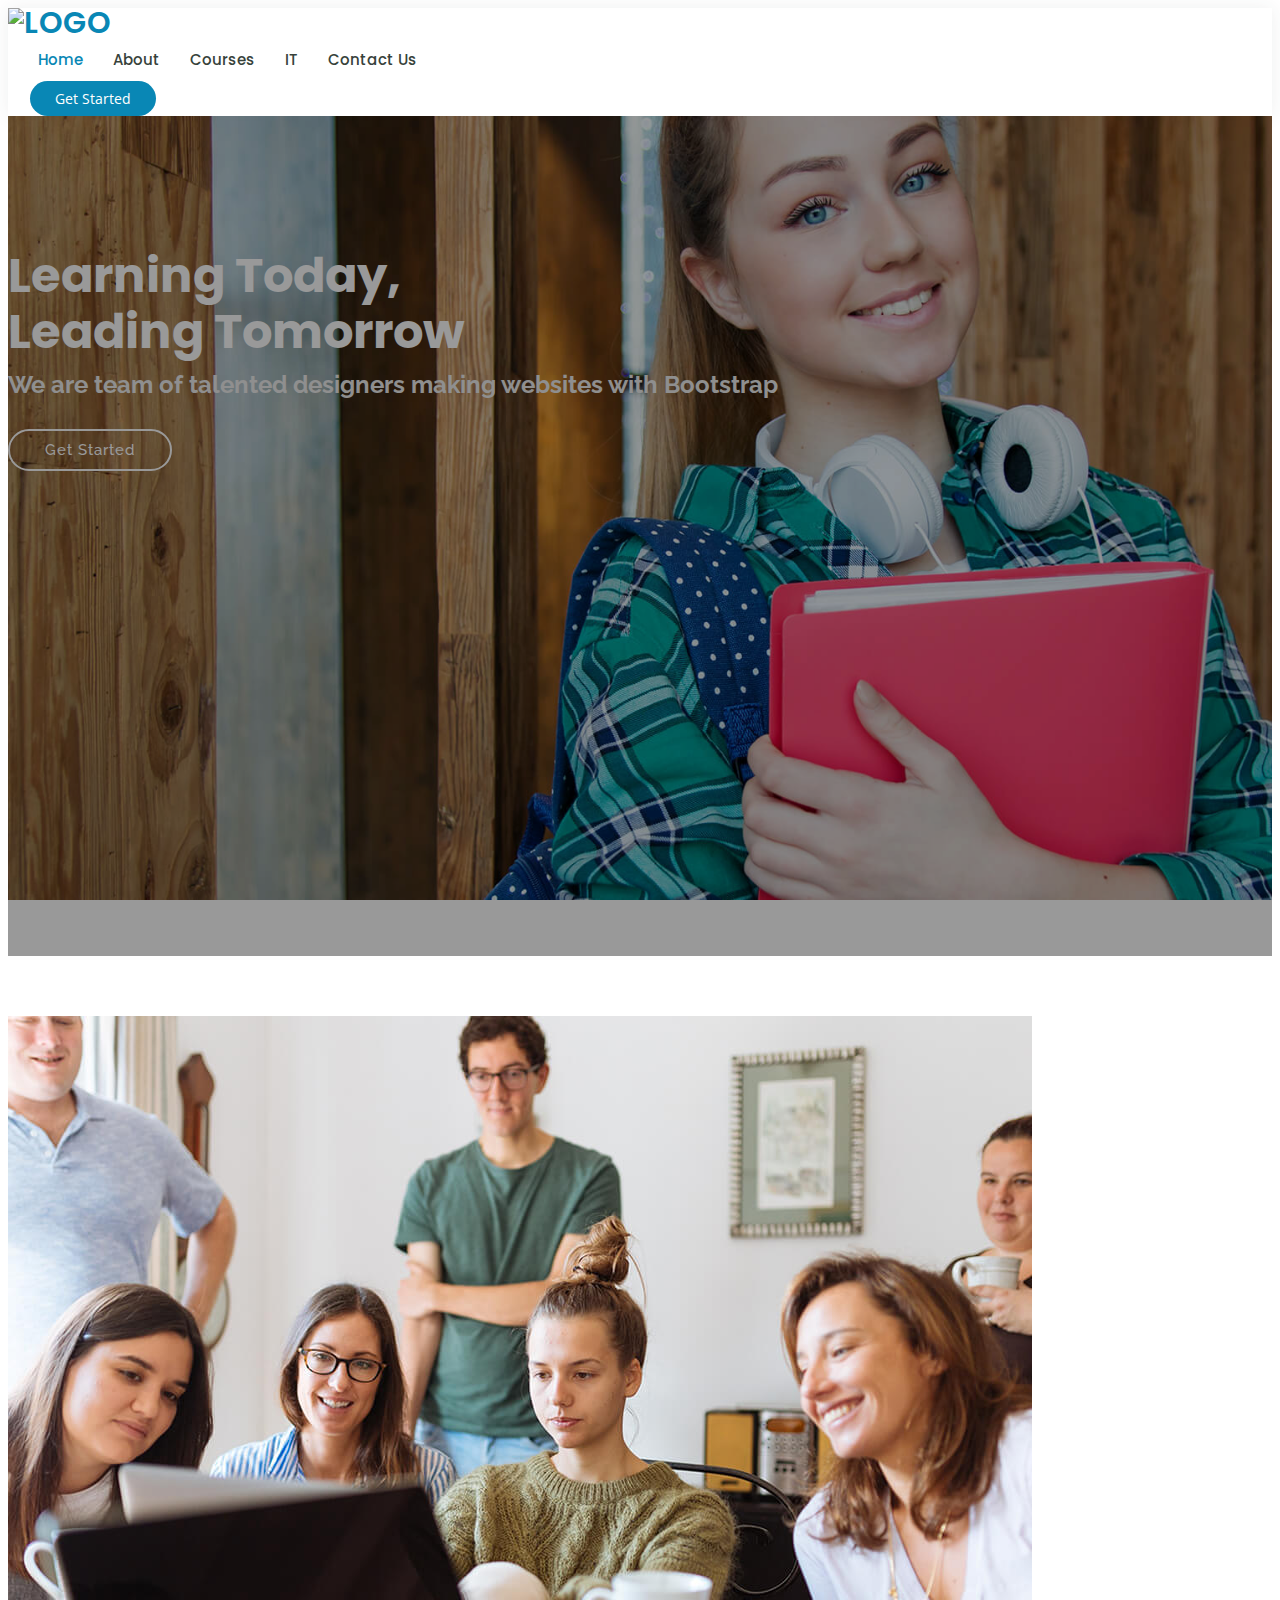
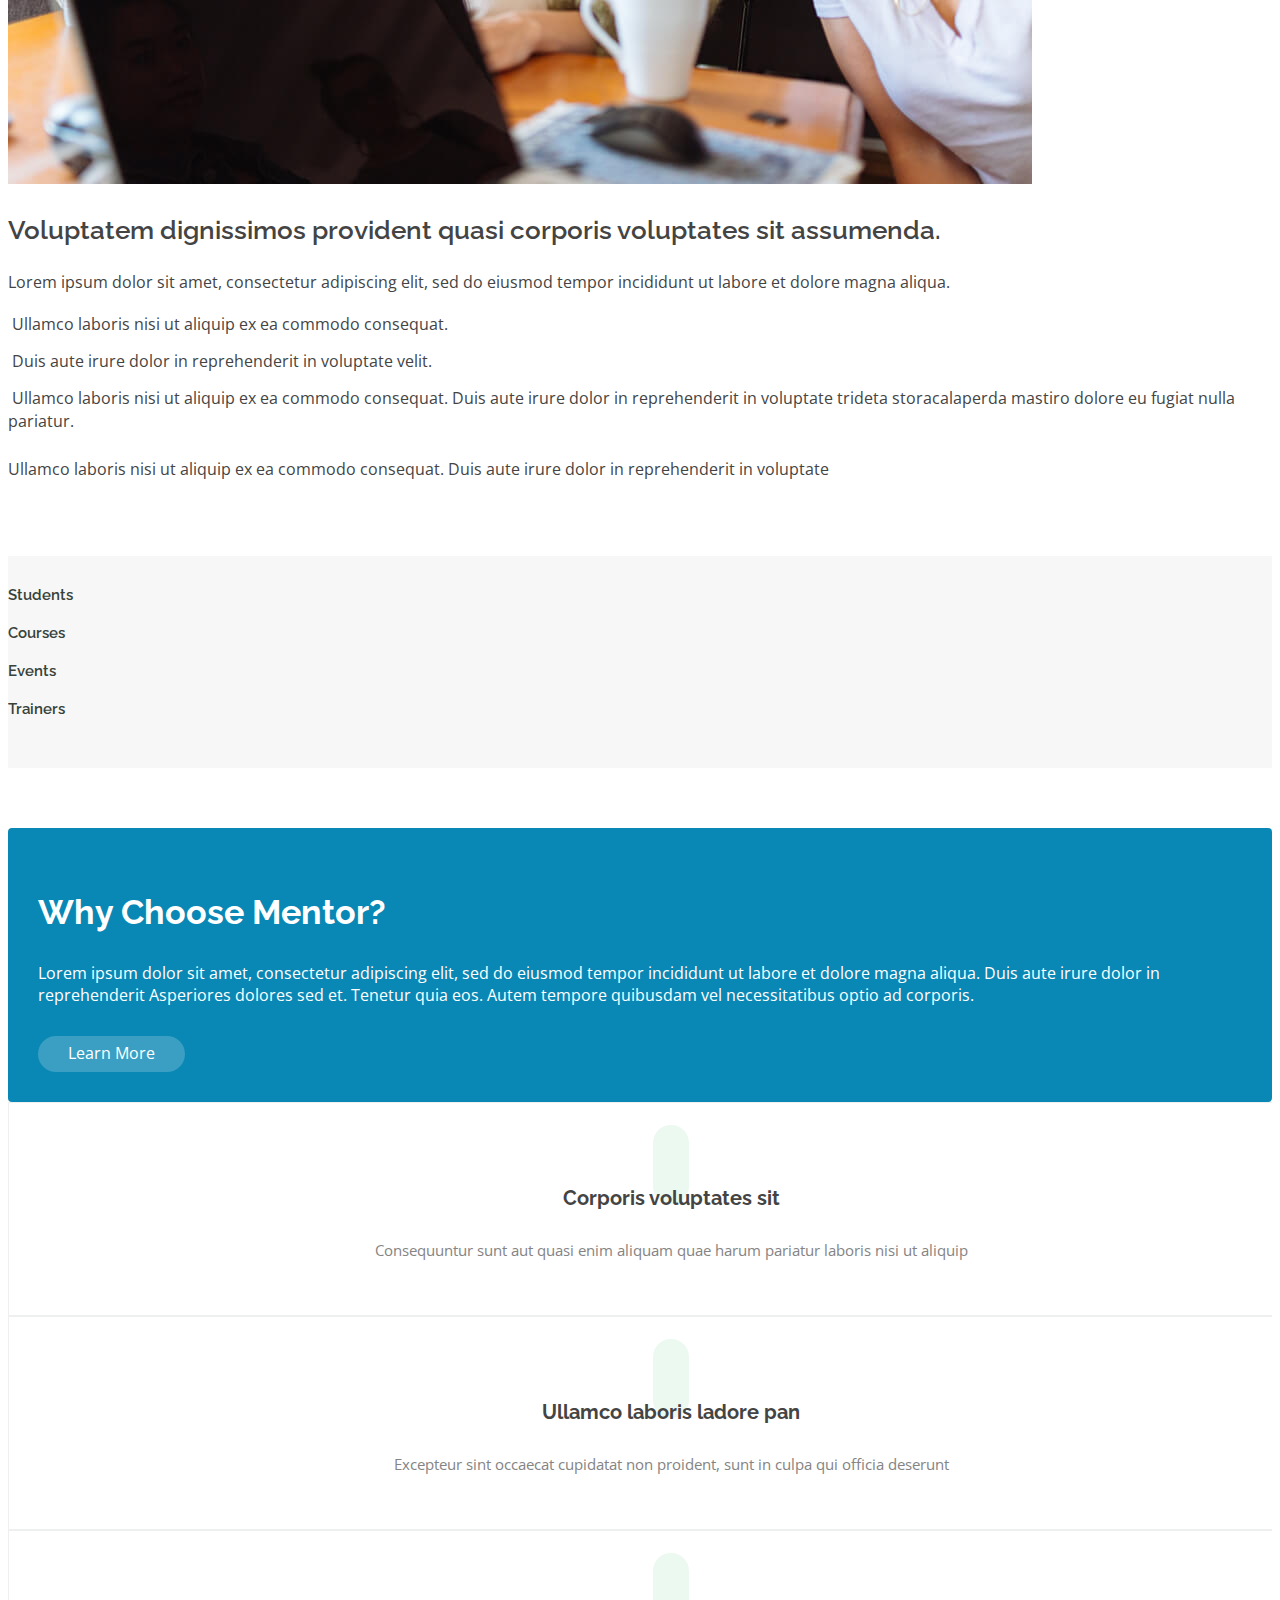
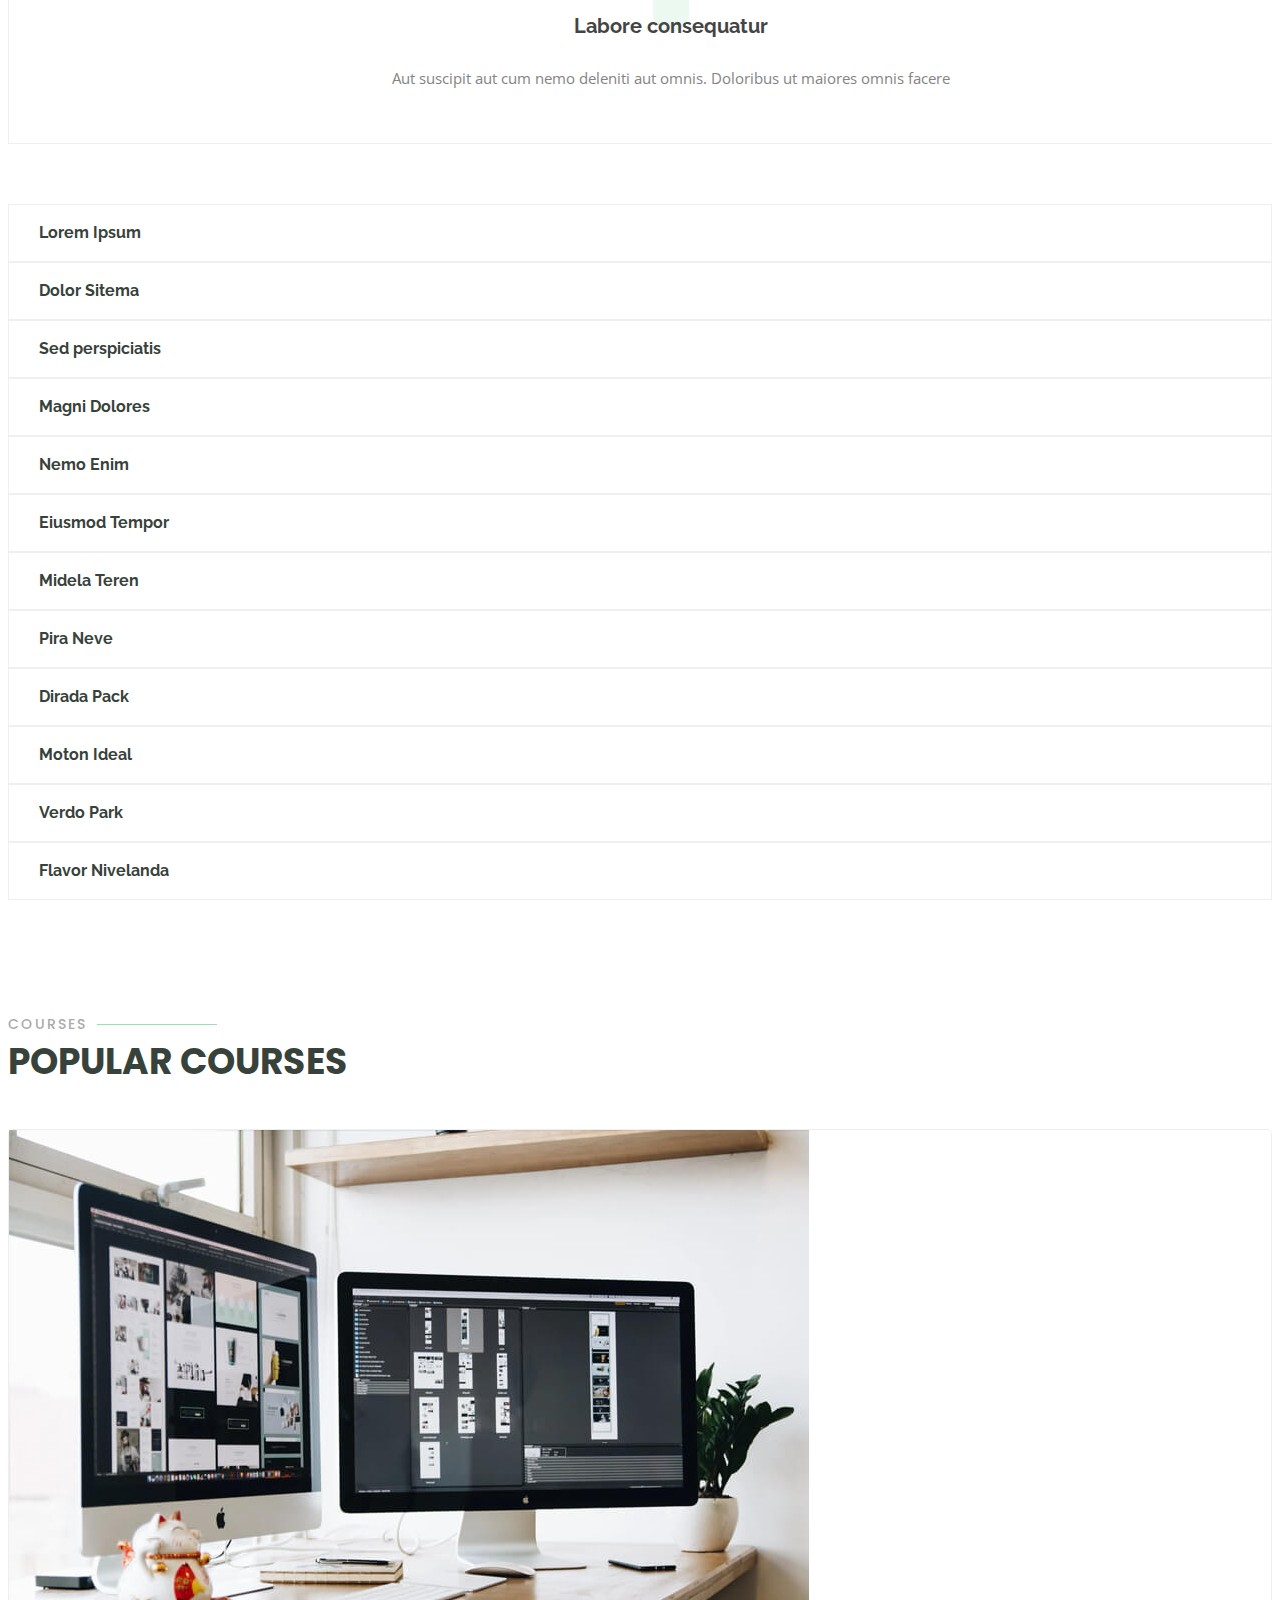
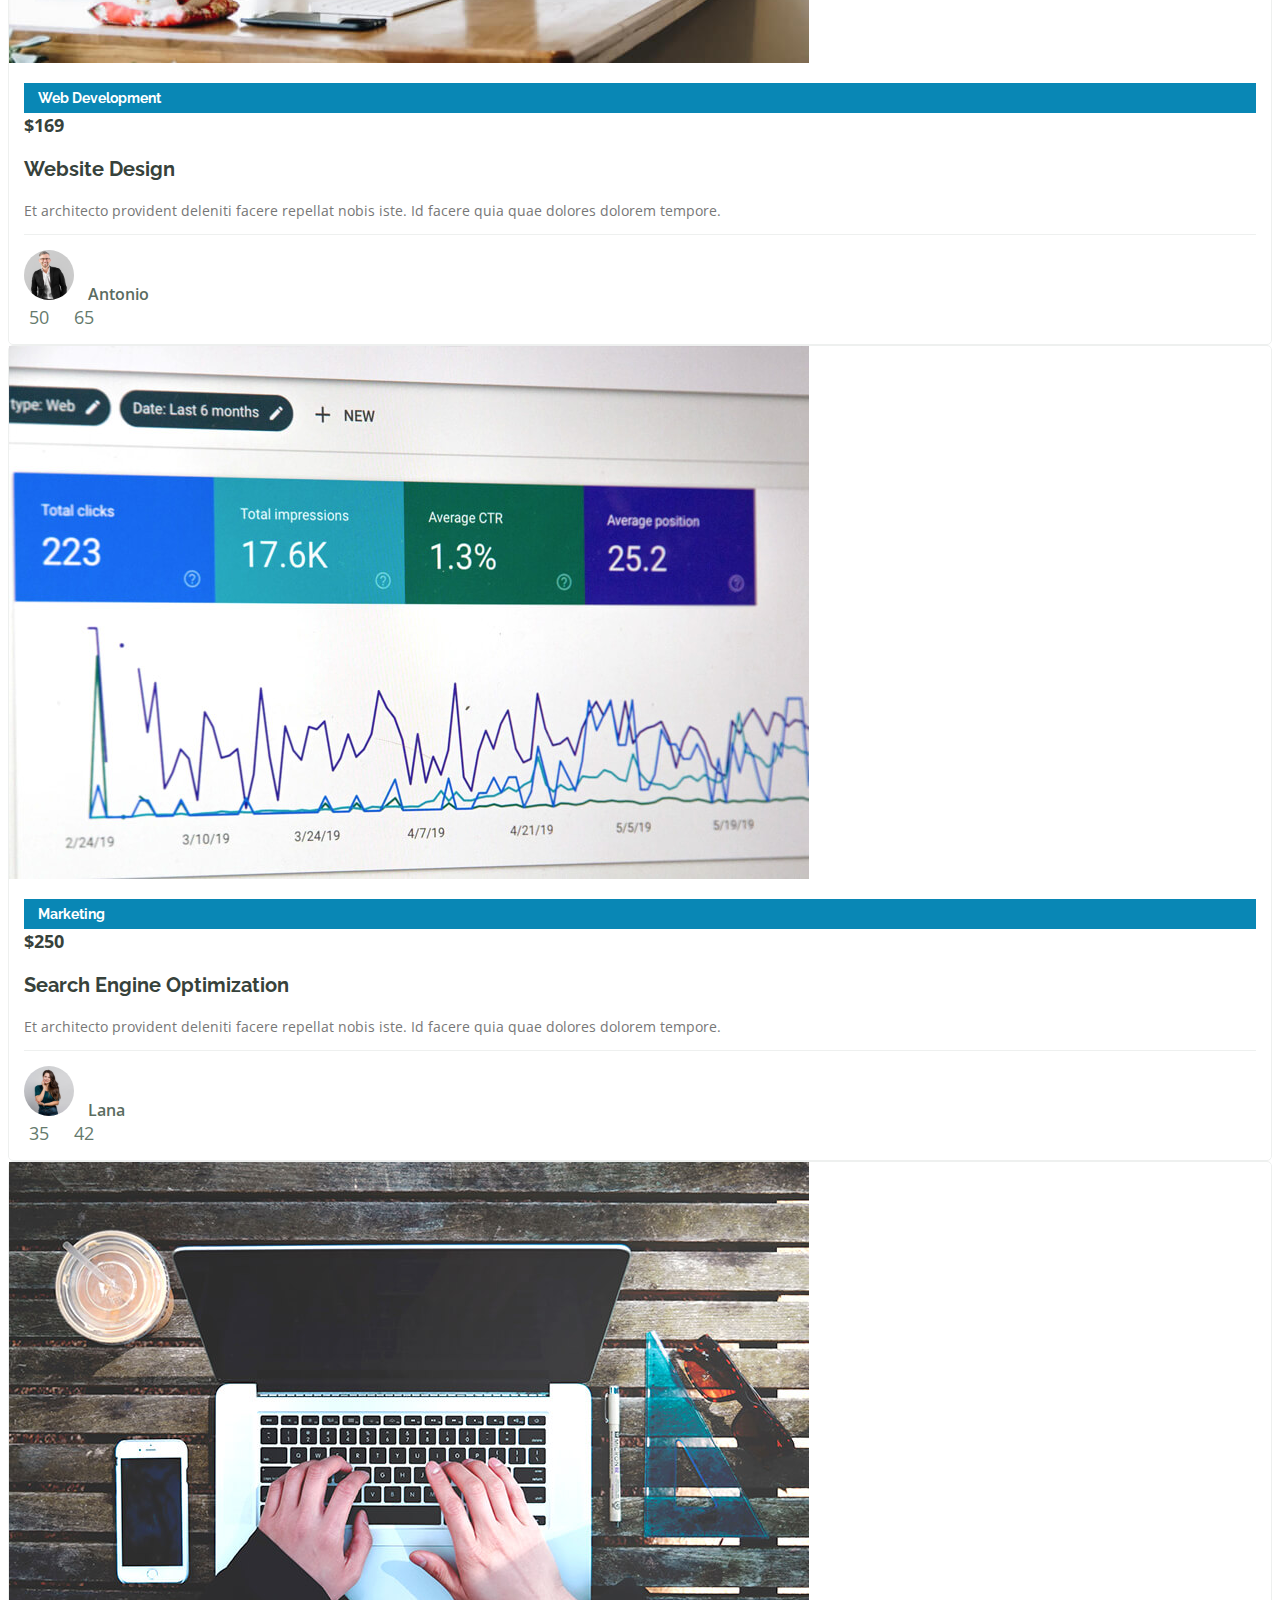
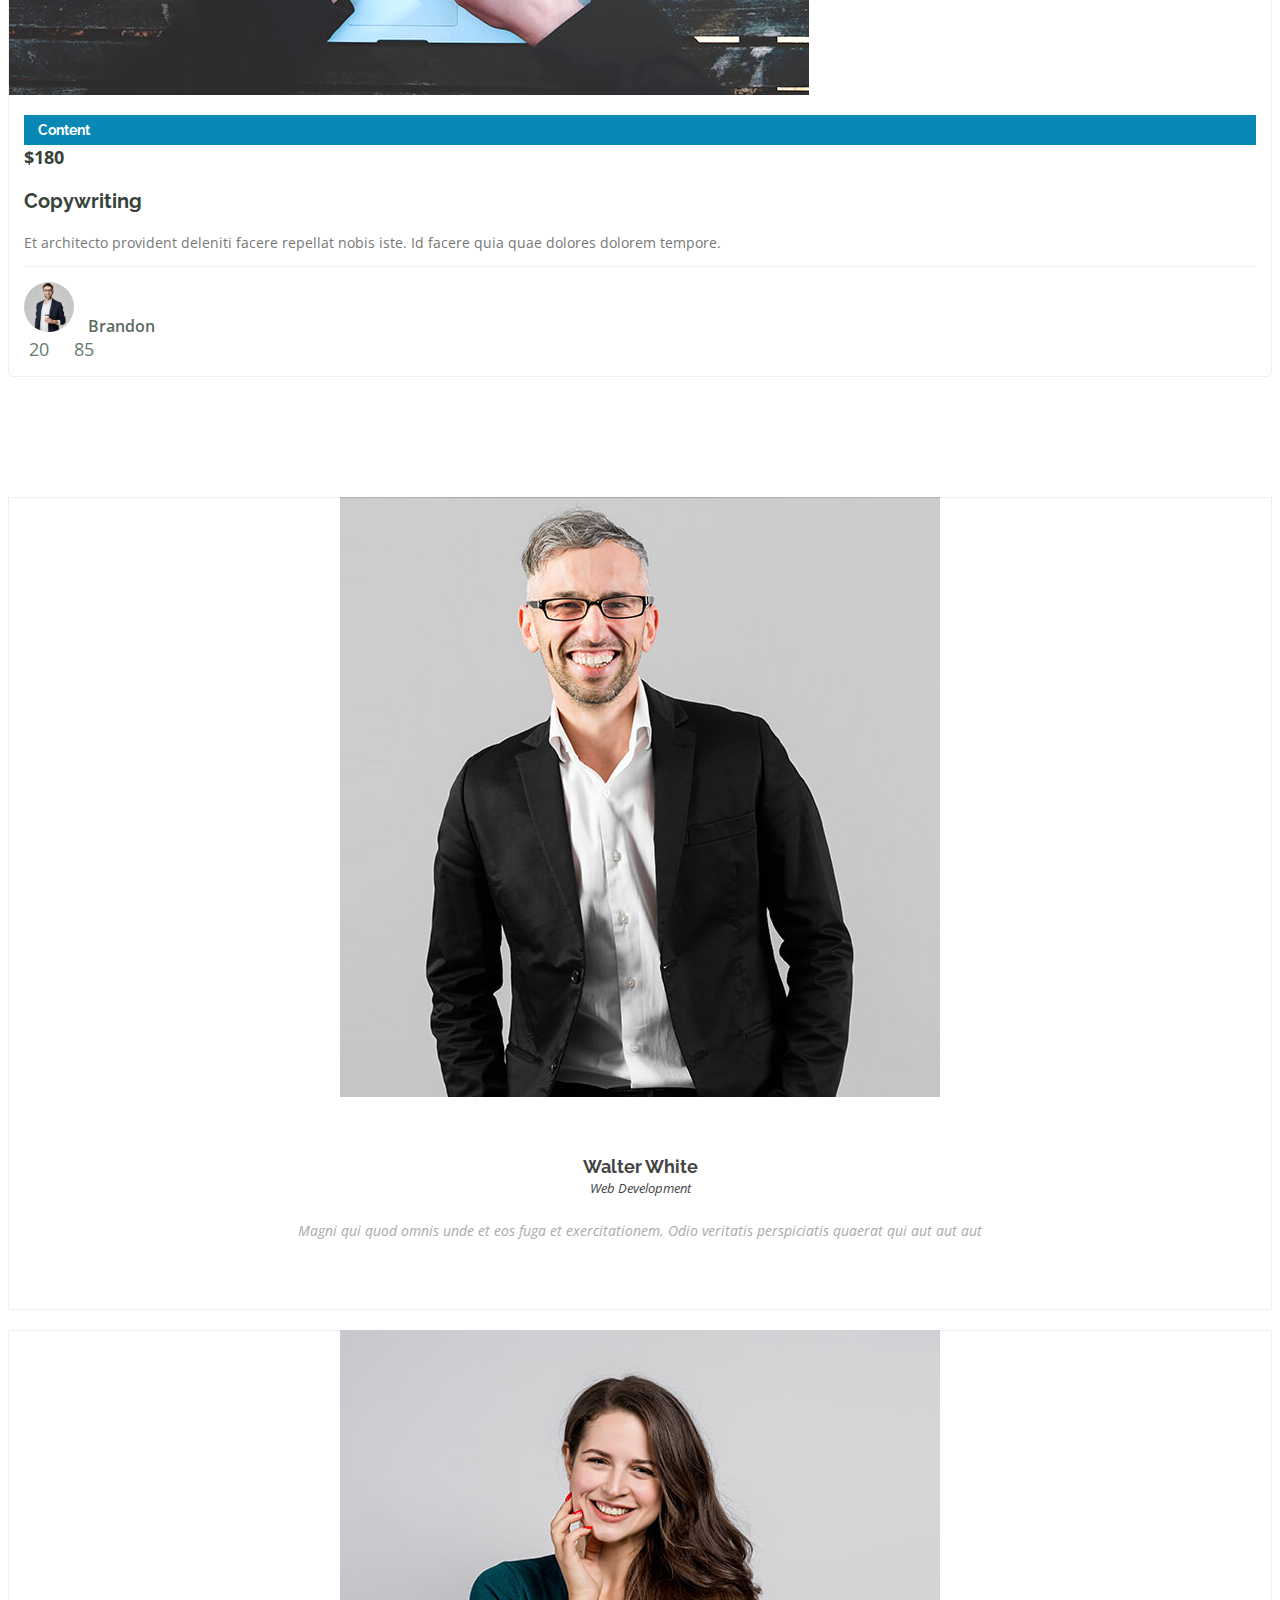
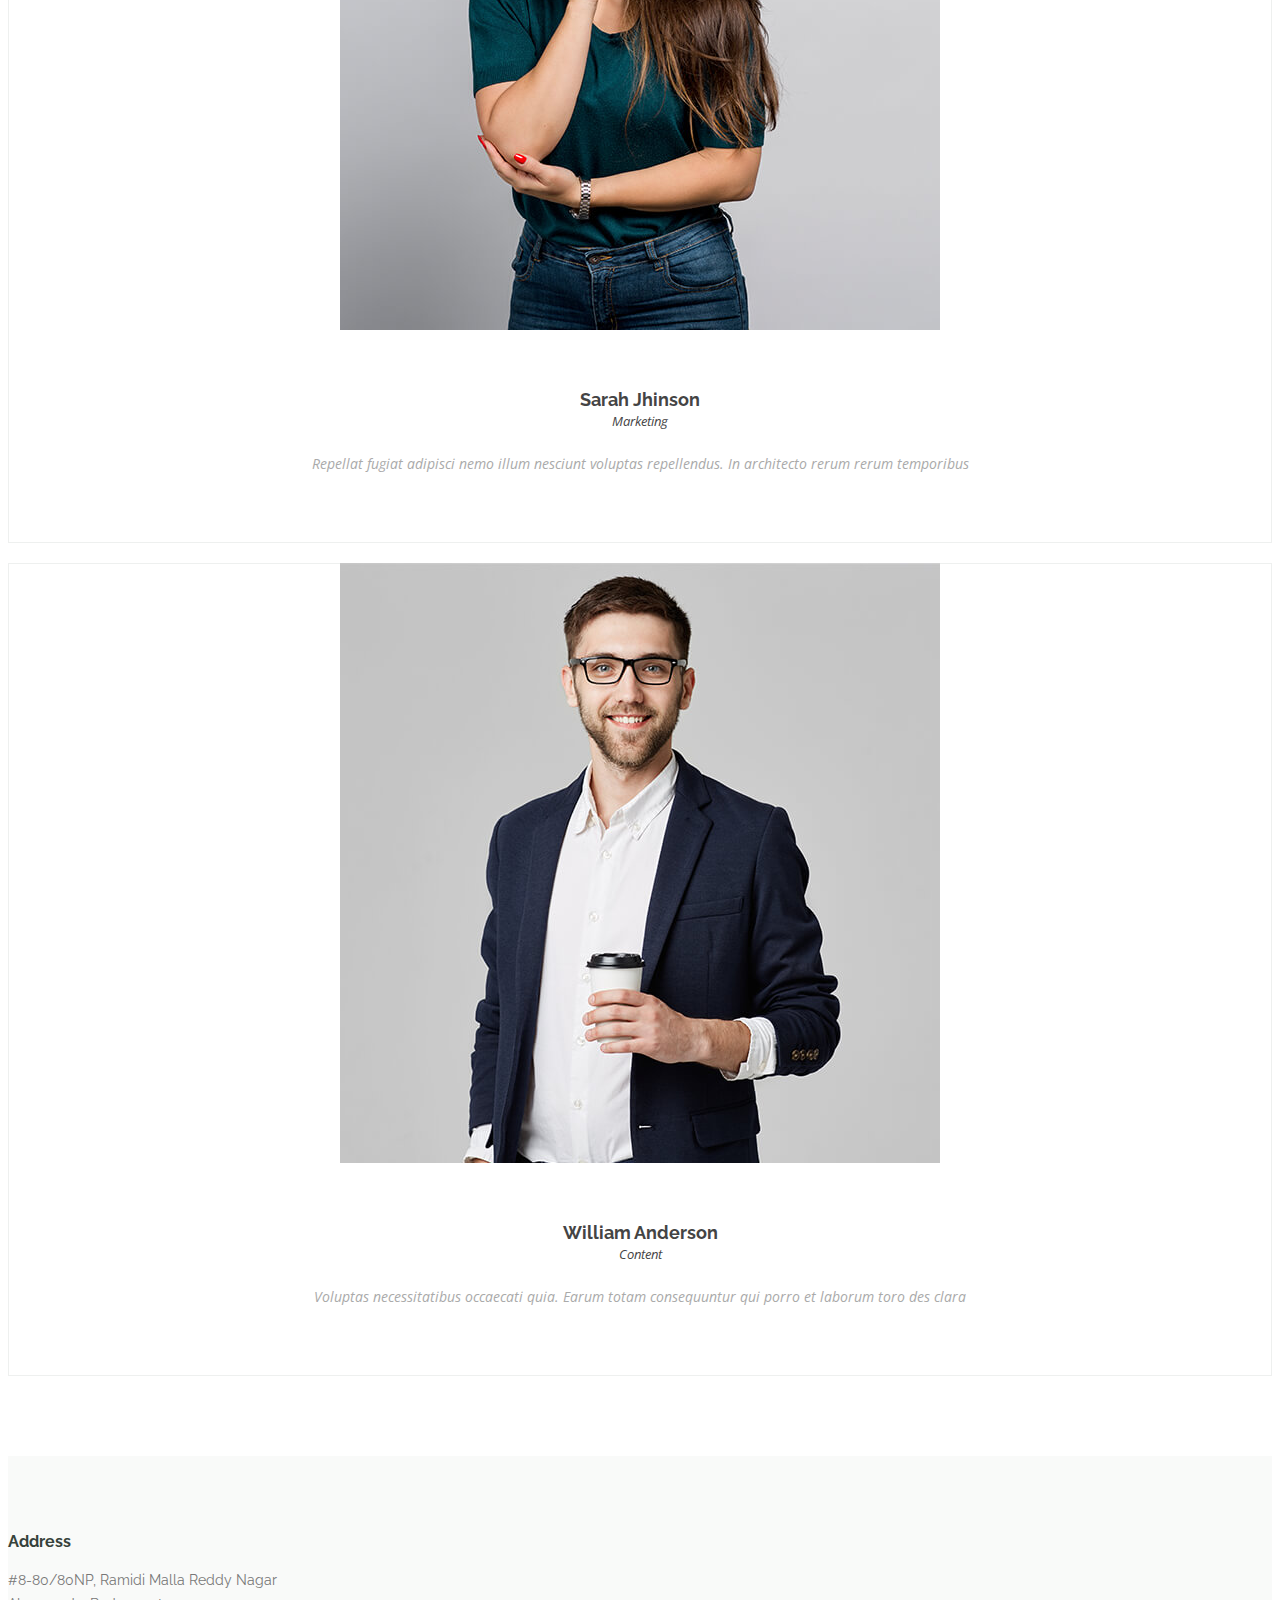
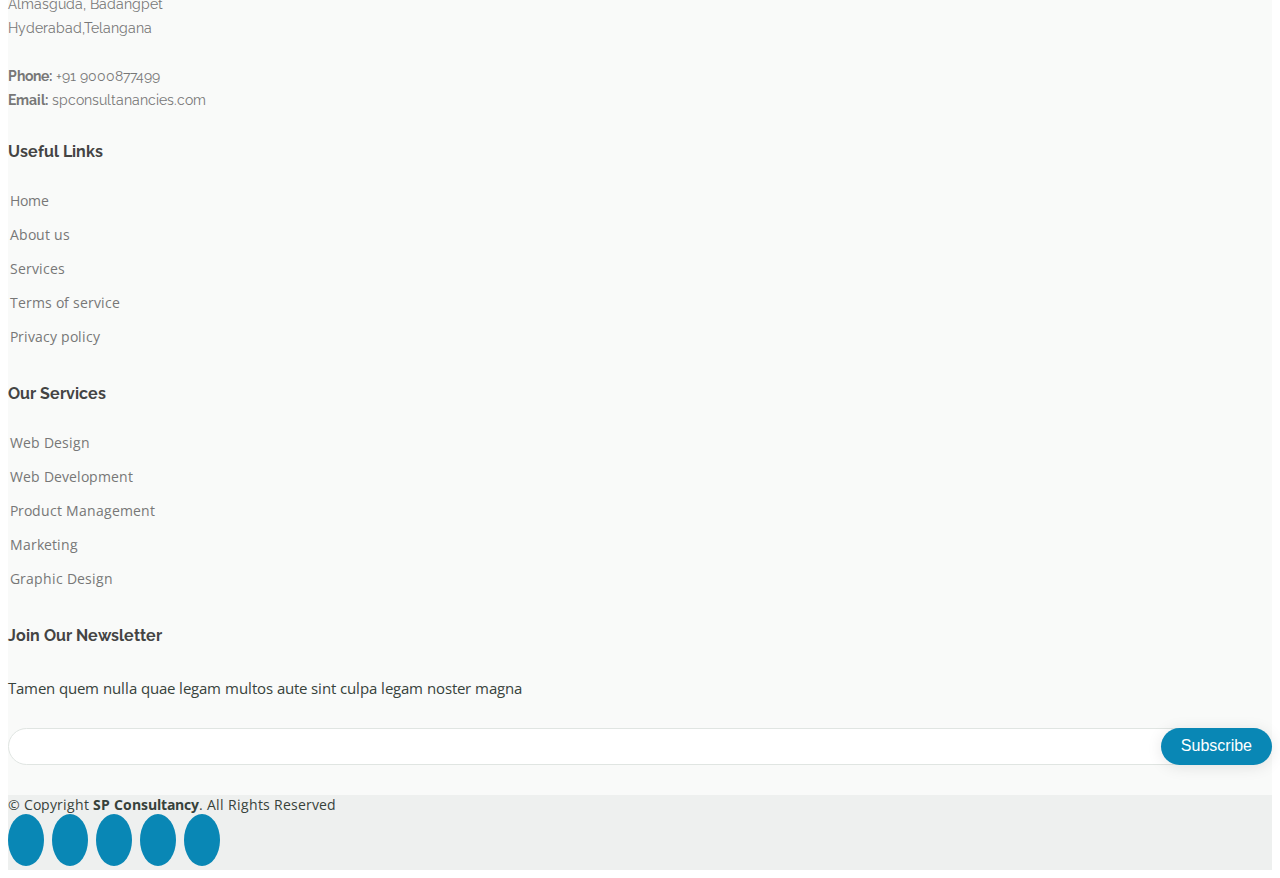
==== index.html @ d9b5c3ea "Initial Commit" ====
<!DOCTYPE html>
<html lang="en">

<head>
  <meta charset="utf-8">
  <meta content="width=device-width, initial-scale=1.0" name="viewport">

  <title>SP Consultancy Services</title>
  <meta content="" name="description">
  <meta content="" name="keywords">

  <!-- Favicons -->
  <link href="assets/img/spfavicon.png" rel="icon">
  <link href="assets/img/apple-touch-icon.png" rel="apple-touch-icon">

  <!-- Google Fonts -->
  <link href="https://fonts.googleapis.com/css?family=Open+Sans:300,300i,400,400i,600,600i,700,700i|Raleway:300,300i,400,400i,500,500i,600,600i,700,700i|Poppins:300,300i,400,400i,500,500i,600,600i,700,700i" rel="stylesheet">

  <!-- Vendor CSS Files -->
  <link href="assets/vendor/animate.css/animate.min.css" rel="stylesheet">
  <link href="assets/vendor/aos/aos.css" rel="stylesheet">
  <link href="assets/vendor/bootstrap/css/bootstrap.min.css" rel="stylesheet">
  <link href="assets/vendor/bootstrap-icons/bootstrap-icons.css" rel="stylesheet">
  <link href="assets/vendor/boxicons/css/boxicons.min.css" rel="stylesheet">
  <link href="assets/vendor/remixicon/remixicon.css" rel="stylesheet">
  <link href="assets/vendor/swiper/swiper-bundle.min.css" rel="stylesheet">

  <!-- Template Main CSS File -->
  <link href="assets/css/style.css" rel="stylesheet">

  <!-- =======================================================
  * Template Name: Mentor - v4.10.0
  * Template URL: https://bootstrapmade.com/mentor-free-education-bootstrap-theme/
  * Author: BootstrapMade.com
  * License: https://bootstrapmade.com/license/
  ======================================================== -->
</head>

<body>

  <!-- ======= Header ======= -->
  <header id="header" class="fixed-top">
    <div class="container d-flex align-items-center">

      <!-- <h1 class="logo me-auto"><a href="index.html">Sneha And Prahar</a></h1> -->
      <!-- Uncomment below if you prefer to use an image logo -->
      <a href="index.html" class="logo me-auto">
	  <img src="assets/img/logo.png" alt="logo" class="img-fluid"></a>

      <nav id="navbar" class="navbar order-last order-lg-0">
        <ul>
          <li><a class="active" href="index.html">Home</a></li>
          <li><a href="about.html">About</a></li>
          <li><a href="courses.html">Courses</a></li>
          <!-- <li><a href="trainers.html">Trainers</a></li> -->
          <!-- <li><a href="events.html">Events</a></li> -->
          <li><a href="trainers.html">IT</a></li>

          <!-- <li class="dropdown"><a href="#"><span>Drop Down</span> <i class="bi bi-chevron-down"></i></a>
            <ul>
              <li><a href="#">Drop Down 1</a></li>
              <li class="dropdown"><a href="#"><span>Deep Drop Down</span> <i class="bi bi-chevron-right"></i></a>
                <ul>
                  <li><a href="#">Deep Drop Down 1</a></li>
                  <li><a href="#">Deep Drop Down 2</a></li>
                  <li><a href="#">Deep Drop Down 3</a></li>
                  <li><a href="#">Deep Drop Down 4</a></li>
                  <li><a href="#">Deep Drop Down 5</a></li>
                </ul>
              </li>
              <li><a href="#">Drop Down 2</a></li>
              <li><a href="#">Drop Down 3</a></li>
              <li><a href="#">Drop Down 4</a></li>
            </ul>
          </li>-->
		  
          <li><a href="contact.html">Contact Us</a></li>
        </ul>
        <i class="bi bi-list mobile-nav-toggle"></i>
      </nav><!-- .navbar -->

      <a href="courses.html" class="get-started-btn">Get Started</a>

    </div>
  </header><!-- End Header -->

  <!-- ======= Hero Section ======= -->
  <section id="hero" class="d-flex justify-content-center align-items-center">
    <div class="container position-relative" data-aos="zoom-in" data-aos-delay="100">
      <h1>Learning Today,<br>Leading Tomorrow</h1>
      <h2>We are team of talented designers making websites with Bootstrap</h2>
      <a href="courses.html" class="btn-get-started">Get Started</a>
    </div>
  </section><!-- End Hero -->

  <main id="main">

    <!-- ======= About Section ======= -->
    <section id="about" class="about">
      <div class="container" data-aos="fade-up">

        <div class="row">
          <div class="col-lg-6 order-1 order-lg-2" data-aos="fade-left" data-aos-delay="100">
            <img src="assets/img/about.jpg" class="img-fluid" alt="">
          </div>
          <div class="col-lg-6 pt-4 pt-lg-0 order-2 order-lg-1 content">
            <h3>Voluptatem dignissimos provident quasi corporis voluptates sit assumenda.</h3>
            <p class="fst-italic">
              Lorem ipsum dolor sit amet, consectetur adipiscing elit, sed do eiusmod tempor incididunt ut labore et dolore
              magna aliqua.
            </p>
            <ul>
              <li><i class="bi bi-check-circle"></i> Ullamco laboris nisi ut aliquip ex ea commodo consequat.</li>
              <li><i class="bi bi-check-circle"></i> Duis aute irure dolor in reprehenderit in voluptate velit.</li>
              <li><i class="bi bi-check-circle"></i> Ullamco laboris nisi ut aliquip ex ea commodo consequat. Duis aute irure dolor in reprehenderit in voluptate trideta storacalaperda mastiro dolore eu fugiat nulla pariatur.</li>
            </ul>
            <p>
              Ullamco laboris nisi ut aliquip ex ea commodo consequat. Duis aute irure dolor in reprehenderit in voluptate
            </p>

          </div>
        </div>

      </div>
    </section><!-- End About Section -->

    <!-- ======= Counts Section ======= -->
    <section id="counts" class="counts section-bg">
      <div class="container">

        <div class="row counters">

          <div class="col-lg-3 col-6 text-center">
            <span data-purecounter-start="0" data-purecounter-end="1232" data-purecounter-duration="1" class="purecounter"></span>
            <p>Students</p>
          </div>

          <div class="col-lg-3 col-6 text-center">
            <span data-purecounter-start="0" data-purecounter-end="64" data-purecounter-duration="1" class="purecounter"></span>
            <p>Courses</p>
          </div>

          <div class="col-lg-3 col-6 text-center">
            <span data-purecounter-start="0" data-purecounter-end="42" data-purecounter-duration="1" class="purecounter"></span>
            <p>Events</p>
          </div>

          <div class="col-lg-3 col-6 text-center">
            <span data-purecounter-start="0" data-purecounter-end="15" data-purecounter-duration="1" class="purecounter"></span>
            <p>Trainers</p>
          </div>

        </div>

      </div>
    </section><!-- End Counts Section -->

    <!-- ======= Why Us Section ======= -->
    <section id="why-us" class="why-us">
      <div class="container" data-aos="fade-up">

        <div class="row">
          <div class="col-lg-4 d-flex align-items-stretch">
            <div class="content">
              <h3>Why Choose Mentor?</h3>
              <p>
                Lorem ipsum dolor sit amet, consectetur adipiscing elit, sed do eiusmod tempor incididunt ut labore et dolore magna aliqua. Duis aute irure dolor in reprehenderit
                Asperiores dolores sed et. Tenetur quia eos. Autem tempore quibusdam vel necessitatibus optio ad corporis.
              </p>
              <div class="text-center">
                <a href="about.html" class="more-btn">Learn More <i class="bx bx-chevron-right"></i></a>
              </div>
            </div>
          </div>
          <div class="col-lg-8 d-flex align-items-stretch" data-aos="zoom-in" data-aos-delay="100">
            <div class="icon-boxes d-flex flex-column justify-content-center">
              <div class="row">
                <div class="col-xl-4 d-flex align-items-stretch">
                  <div class="icon-box mt-4 mt-xl-0">
                    <i class="bx bx-receipt"></i>
                    <h4>Corporis voluptates sit</h4>
                    <p>Consequuntur sunt aut quasi enim aliquam quae harum pariatur laboris nisi ut aliquip</p>
                  </div>
                </div>
                <div class="col-xl-4 d-flex align-items-stretch">
                  <div class="icon-box mt-4 mt-xl-0">
                    <i class="bx bx-cube-alt"></i>
                    <h4>Ullamco laboris ladore pan</h4>
                    <p>Excepteur sint occaecat cupidatat non proident, sunt in culpa qui officia deserunt</p>
                  </div>
                </div>
                <div class="col-xl-4 d-flex align-items-stretch">
                  <div class="icon-box mt-4 mt-xl-0">
                    <i class="bx bx-images"></i>
                    <h4>Labore consequatur</h4>
                    <p>Aut suscipit aut cum nemo deleniti aut omnis. Doloribus ut maiores omnis facere</p>
                  </div>
                </div>
              </div>
            </div><!-- End .content-->
          </div>
        </div>

      </div>
    </section><!-- End Why Us Section -->

    <!-- ======= Features Section ======= -->
    <section id="features" class="features">
      <div class="container" data-aos="fade-up">

        <div class="row" data-aos="zoom-in" data-aos-delay="100">
          <div class="col-lg-3 col-md-4">
            <div class="icon-box">
              <i class="ri-store-line" style="color: #ffbb2c;"></i>
              <h3><a href="">Lorem Ipsum</a></h3>
            </div>
          </div>
          <div class="col-lg-3 col-md-4 mt-4 mt-md-0">
            <div class="icon-box">
              <i class="ri-bar-chart-box-line" style="color: #5578ff;"></i>
              <h3><a href="">Dolor Sitema</a></h3>
            </div>
          </div>
          <div class="col-lg-3 col-md-4 mt-4 mt-md-0">
            <div class="icon-box">
              <i class="ri-calendar-todo-line" style="color: #e80368;"></i>
              <h3><a href="">Sed perspiciatis</a></h3>
            </div>
          </div>
          <div class="col-lg-3 col-md-4 mt-4 mt-lg-0">
            <div class="icon-box">
              <i class="ri-paint-brush-line" style="color: #e361ff;"></i>
              <h3><a href="">Magni Dolores</a></h3>
            </div>
          </div>
          <div class="col-lg-3 col-md-4 mt-4">
            <div class="icon-box">
              <i class="ri-database-2-line" style="color: #47aeff;"></i>
              <h3><a href="">Nemo Enim</a></h3>
            </div>
          </div>
          <div class="col-lg-3 col-md-4 mt-4">
            <div class="icon-box">
              <i class="ri-gradienter-line" style="color: #ffa76e;"></i>
              <h3><a href="">Eiusmod Tempor</a></h3>
            </div>
          </div>
          <div class="col-lg-3 col-md-4 mt-4">
            <div class="icon-box">
              <i class="ri-file-list-3-line" style="color: #11dbcf;"></i>
              <h3><a href="">Midela Teren</a></h3>
            </div>
          </div>
          <div class="col-lg-3 col-md-4 mt-4">
            <div class="icon-box">
              <i class="ri-price-tag-2-line" style="color: #4233ff;"></i>
              <h3><a href="">Pira Neve</a></h3>
            </div>
          </div>
          <div class="col-lg-3 col-md-4 mt-4">
            <div class="icon-box">
              <i class="ri-anchor-line" style="color: #b2904f;"></i>
              <h3><a href="">Dirada Pack</a></h3>
            </div>
          </div>
          <div class="col-lg-3 col-md-4 mt-4">
            <div class="icon-box">
              <i class="ri-disc-line" style="color: #b20969;"></i>
              <h3><a href="">Moton Ideal</a></h3>
            </div>
          </div>
          <div class="col-lg-3 col-md-4 mt-4">
            <div class="icon-box">
              <i class="ri-base-station-line" style="color: #ff5828;"></i>
              <h3><a href="">Verdo Park</a></h3>
            </div>
          </div>
          <div class="col-lg-3 col-md-4 mt-4">
            <div class="icon-box">
              <i class="ri-fingerprint-line" style="color: #29cc61;"></i>
              <h3><a href="">Flavor Nivelanda</a></h3>
            </div>
          </div>
        </div>

      </div>
    </section><!-- End Features Section -->

    <!-- ======= Popular Courses Section ======= -->
    <section id="popular-courses" class="courses">
      <div class="container" data-aos="fade-up">

        <div class="section-title">
          <h2>Courses</h2>
          <p>Popular Courses</p>
        </div>

        <div class="row" data-aos="zoom-in" data-aos-delay="100">

          <div class="col-lg-4 col-md-6 d-flex align-items-stretch">
            <div class="course-item">
              <img src="assets/img/course-1.jpg" class="img-fluid" alt="...">
              <div class="course-content">
                <div class="d-flex justify-content-between align-items-center mb-3">
                  <h4>Web Development</h4>
                  <p class="price">$169</p>
                </div>

                <h3><a href="course-details.html">Website Design</a></h3>
                <p>Et architecto provident deleniti facere repellat nobis iste. Id facere quia quae dolores dolorem tempore.</p>
                <div class="trainer d-flex justify-content-between align-items-center">
                  <div class="trainer-profile d-flex align-items-center">
                    <img src="assets/img/trainers/trainer-1.jpg" class="img-fluid" alt="">
                    <span>Antonio</span>
                  </div>
                  <div class="trainer-rank d-flex align-items-center">
                    <i class="bx bx-user"></i>&nbsp;50
                    &nbsp;&nbsp;
                    <i class="bx bx-heart"></i>&nbsp;65
                  </div>
                </div>
              </div>
            </div>
          </div> <!-- End Course Item-->

          <div class="col-lg-4 col-md-6 d-flex align-items-stretch mt-4 mt-md-0">
            <div class="course-item">
              <img src="assets/img/course-2.jpg" class="img-fluid" alt="...">
              <div class="course-content">
                <div class="d-flex justify-content-between align-items-center mb-3">
                  <h4>Marketing</h4>
                  <p class="price">$250</p>
                </div>

                <h3><a href="course-details.html">Search Engine Optimization</a></h3>
                <p>Et architecto provident deleniti facere repellat nobis iste. Id facere quia quae dolores dolorem tempore.</p>
                <div class="trainer d-flex justify-content-between align-items-center">
                  <div class="trainer-profile d-flex align-items-center">
                    <img src="assets/img/trainers/trainer-2.jpg" class="img-fluid" alt="">
                    <span>Lana</span>
                  </div>
                  <div class="trainer-rank d-flex align-items-center">
                    <i class="bx bx-user"></i>&nbsp;35
                    &nbsp;&nbsp;
                    <i class="bx bx-heart"></i>&nbsp;42
                  </div>
                </div>
              </div>
            </div>
          </div> <!-- End Course Item-->

          <div class="col-lg-4 col-md-6 d-flex align-items-stretch mt-4 mt-lg-0">
            <div class="course-item">
              <img src="assets/img/course-3.jpg" class="img-fluid" alt="...">
              <div class="course-content">
                <div class="d-flex justify-content-between align-items-center mb-3">
                  <h4>Content</h4>
                  <p class="price">$180</p>
                </div>

                <h3><a href="course-details.html">Copywriting</a></h3>
                <p>Et architecto provident deleniti facere repellat nobis iste. Id facere quia quae dolores dolorem tempore.</p>
                <div class="trainer d-flex justify-content-between align-items-center">
                  <div class="trainer-profile d-flex align-items-center">
                    <img src="assets/img/trainers/trainer-3.jpg" class="img-fluid" alt="">
                    <span>Brandon</span>
                  </div>
                  <div class="trainer-rank d-flex align-items-center">
                    <i class="bx bx-user"></i>&nbsp;20
                    &nbsp;&nbsp;
                    <i class="bx bx-heart"></i>&nbsp;85
                  </div>
                </div>
              </div>
            </div>
          </div> <!-- End Course Item-->

        </div>

      </div>
    </section><!-- End Popular Courses Section -->

    <!-- ======= Trainers Section ======= -->
    <section id="trainers" class="trainers">
      <div class="container" data-aos="fade-up">

        <div class="row" data-aos="zoom-in" data-aos-delay="100">
          <div class="col-lg-4 col-md-6 d-flex align-items-stretch">
            <div class="member">
              <img src="assets/img/trainers/trainer-1.jpg" class="img-fluid" alt="">
              <div class="member-content">
                <h4>Walter White</h4>
                <span>Web Development</span>
                <p>
                  Magni qui quod omnis unde et eos fuga et exercitationem. Odio veritatis perspiciatis quaerat qui aut aut aut
                </p>
                <div class="social">
                  <a href=""><i class="bi bi-twitter"></i></a>
                  <a href=""><i class="bi bi-facebook"></i></a>
                  <a href=""><i class="bi bi-instagram"></i></a>
                  <a href=""><i class="bi bi-linkedin"></i></a>
                </div>
              </div>
            </div>
          </div>

          <div class="col-lg-4 col-md-6 d-flex align-items-stretch">
            <div class="member">
              <img src="assets/img/trainers/trainer-2.jpg" class="img-fluid" alt="">
              <div class="member-content">
                <h4>Sarah Jhinson</h4>
                <span>Marketing</span>
                <p>
                  Repellat fugiat adipisci nemo illum nesciunt voluptas repellendus. In architecto rerum rerum temporibus
                </p>
                <div class="social">
                  <a href=""><i class="bi bi-twitter"></i></a>
                  <a href=""><i class="bi bi-facebook"></i></a>
                  <a href=""><i class="bi bi-instagram"></i></a>
                  <a href=""><i class="bi bi-linkedin"></i></a>
                </div>
              </div>
            </div>
          </div>

          <div class="col-lg-4 col-md-6 d-flex align-items-stretch">
            <div class="member">
              <img src="assets/img/trainers/trainer-3.jpg" class="img-fluid" alt="">
              <div class="member-content">
                <h4>William Anderson</h4>
                <span>Content</span>
                <p>
                  Voluptas necessitatibus occaecati quia. Earum totam consequuntur qui porro et laborum toro des clara
                </p>
                <div class="social">
                  <a href=""><i class="bi bi-twitter"></i></a>
                  <a href=""><i class="bi bi-facebook"></i></a>
                  <a href=""><i class="bi bi-instagram"></i></a>
                  <a href=""><i class="bi bi-linkedin"></i></a>
                </div>
              </div>
            </div>
          </div>

        </div>

      </div>
    </section><!-- End Trainers Section -->

  </main><!-- End #main -->

  <!-- ======= Footer ======= -->
  <footer id="footer">

    <div class="footer-top">
      <div class="container">
        <div class="row">

          <div class="col-lg-3 col-md-6 footer-contact">
            <h3>Address</h3>
            <p>
              #8-80/80NP, Ramidi Malla Reddy Nagar <br>
              Almasguda, Badangpet<br>
              Hyderabad,Telangana <br><br>
              <strong>Phone:</strong> +91 9000877499<br>
              <strong>Email:</strong> spconsultanancies.com<br>
            </p>
          </div>

          <div class="col-lg-2 col-md-6 footer-links">
            <h4>Useful Links</h4>
            <ul>
              <li><i class="bx bx-chevron-right"></i> <a href="#">Home</a></li>
              <li><i class="bx bx-chevron-right"></i> <a href="#">About us</a></li>
              <li><i class="bx bx-chevron-right"></i> <a href="#">Services</a></li>
              <li><i class="bx bx-chevron-right"></i> <a href="#">Terms of service</a></li>
              <li><i class="bx bx-chevron-right"></i> <a href="#">Privacy policy</a></li>
            </ul>
          </div>

          <div class="col-lg-3 col-md-6 footer-links">
            <h4>Our Services</h4>
            <ul>
              <li><i class="bx bx-chevron-right"></i> <a href="#">Web Design</a></li>
              <li><i class="bx bx-chevron-right"></i> <a href="#">Web Development</a></li>
              <li><i class="bx bx-chevron-right"></i> <a href="#">Product Management</a></li>
              <li><i class="bx bx-chevron-right"></i> <a href="#">Marketing</a></li>
              <li><i class="bx bx-chevron-right"></i> <a href="#">Graphic Design</a></li>
            </ul>
          </div>

          <div class="col-lg-4 col-md-6 footer-newsletter">
            <h4>Join Our Newsletter</h4>
            <p>Tamen quem nulla quae legam multos aute sint culpa legam noster magna</p>
            <form action="" method="post">
              <input type="email" name="email"><input type="submit" value="Subscribe">
            </form>
          </div>

        </div>
      </div>
    </div>

    <div class="container d-md-flex py-4">

      <div class="me-md-auto text-center text-md-start">
        <div class="copyright">
          &copy; Copyright <strong><span>SP Consultancy</span></strong>. All Rights Reserved
        </div>
        
      </div>
      <div class="social-links text-center text-md-right pt-3 pt-md-0">
        <a href="#" class="twitter"><i class="bx bxl-twitter"></i></a>
        <a href="#" class="facebook"><i class="bx bxl-facebook"></i></a>
        <a href="#" class="instagram"><i class="bx bxl-instagram"></i></a>
        <a href="#" class="google-plus"><i class="bx bxl-skype"></i></a>
        <a href="#" class="linkedin"><i class="bx bxl-linkedin"></i></a>
      </div>
    </div>
  </footer><!-- End Footer -->

  <div id="preloader"></div>
  <a href="#" class="back-to-top d-flex align-items-center justify-content-center"><i class="bi bi-arrow-up-short"></i></a>

  <!-- Vendor JS Files -->
  <script src="assets/vendor/purecounter/purecounter_vanilla.js"></script>
  <script src="assets/vendor/aos/aos.js"></script>
  <script src="assets/vendor/bootstrap/js/bootstrap.bundle.min.js"></script>
  <script src="assets/vendor/swiper/swiper-bundle.min.js"></script>
  <script src="assets/vendor/php-email-form/validate.js"></script>

  <!-- Template Main JS File -->
  <script src="assets/js/main.js"></script>

</body>

</html>
---- assets/css/style.css ----
/**
* Template Name: Mentor - v4.10.0
* Template URL: https://bootstrapmade.com/mentor-free-education-bootstrap-theme/
* Author: BootstrapMade.com
* License: https://bootstrapmade.com/license/
*/

/*--------------------------------------------------------------
# General
--------------------------------------------------------------*/
body {
  font-family: "Open Sans", sans-serif;
  color: #444444;
}

a {
  color: #0987b5;
  text-decoration: none;
}

a:hover {
  color: #86db9f;
  text-decoration: none;
}

h1,
h2,
h3,
h4,
h5,
h6 {
  font-family: "Raleway", sans-serif;
}

/*--------------------------------------------------------------
# Back to top button
--------------------------------------------------------------*/
.back-to-top {
  position: fixed;
  visibility: hidden;
  opacity: 0;
  right: 15px;
  bottom: 15px;
  z-index: 996;
  background: #0987b5;
  width: 40px;
  height: 40px;
  border-radius: 50px;
  transition: all 0.4s;
}

.back-to-top i {
  font-size: 28px;
  color: #fff;
  line-height: 0;
}

.back-to-top:hover {
  background: #7ed899;
  color: #fff;
}

.back-to-top.active {
  visibility: visible;
  opacity: 1;
}

/*--------------------------------------------------------------
# Preloader
--------------------------------------------------------------*/
#preloader {
  position: fixed;
  top: 0;
  left: 0;
  right: 0;
  bottom: 0;
  z-index: 9999;
  overflow: hidden;
  background: #fff;
}

#preloader:before {
  content: "";
  position: fixed;
  top: calc(50% - 30px);
  left: calc(50% - 30px);
  border: 6px solid #0987b5;
  border-top-color: #fff;
  border-bottom-color: #fff;
  border-radius: 50%;
  width: 60px;
  height: 60px;
  -webkit-animation: animate-preloader 1s linear infinite;
  animation: animate-preloader 1s linear infinite;
}

@-webkit-keyframes animate-preloader {
  0% {
    transform: rotate(0deg);
  }

  100% {
    transform: rotate(360deg);
  }
}

@keyframes animate-preloader {
  0% {
    transform: rotate(0deg);
  }

  100% {
    transform: rotate(360deg);
  }
}

/*--------------------------------------------------------------
# Disable aos animation delay on mobile devices
--------------------------------------------------------------*/
@media screen and (max-width: 768px) {
  [data-aos-delay] {
    transition-delay: 0 !important;
  }
}

/*--------------------------------------------------------------
# Header
--------------------------------------------------------------*/
#header {
  background: #fff;
  transition: all 0.5s;
  z-index: 997;
  /* padding: 8px 0; */
  box-shadow: 0px 0 18px rgba(55, 66, 59, 0.08);
}

#header .logo {
  font-size: 30px;
  margin: 0;
  padding: 0;
  line-height: 1;
  font-weight: 600;
  letter-spacing: 1px;
  text-transform: uppercase;
  font-family: "Poppins", sans-serif;
}

#header .logo a {
  color: #0987b5;
}

#header .logo img {
  /* max-height: 40px; */
  width :36%
}

/**
* Get Startet Button 
*/
.get-started-btn {
  margin-left: 22px;
  background: #0987b5;
  color: #fff;
  border-radius: 50px;
  padding: 8px 25px;
  white-space: nowrap;
  transition: 0.3s;
  font-size: 14px;
  display: inline-block;
}

.get-started-btn:hover { */
  background: #0987b5; 
  color: #fff; 
  border :#fff;
  border-color:fff;
} 

@media (max-width: 768px) {
  .get-started-btn {
    margin: 0 15px 0 0;
    padding: 6px 18px;
  }
}

/*--------------------------------------------------------------
# Navigation Menu
--------------------------------------------------------------*/
/**
* Desktop Navigation 
*/
.navbar {
  padding: 0;
}

.navbar ul {
  margin: 0;
  padding: 0;
  display: flex;
  list-style: none;
  align-items: center;
}

.navbar li {
  position: relative;
}

.navbar a,
.navbar a:focus {
  display: flex;
  align-items: center;
  justify-content: space-between;
  padding: 10px 0 10px 30px;
  font-family: "Poppins", sans-serif;
  font-size: 15px;
  font-weight: 500;
  color: #37423b;
  white-space: nowrap;
  transition: 0.3s;
}

.navbar a i,
.navbar a:focus i {
  font-size: 12px;
  line-height: 0;
  margin-left: 5px;
}

.navbar a:hover,
.navbar .active,
.navbar .active:focus,
.navbar li:hover>a {
  color: #0987b5;
}

.navbar .dropdown ul {
  display: block;
  position: absolute;
  left: 30px;
  top: calc(100% + 30px);
  margin: 0;
  padding: 10px 0;
  z-index: 99;
  opacity: 0;
  visibility: hidden;
  background: #fff;
  box-shadow: 0px 0px 30px rgba(127, 137, 161, 0.25);
  transition: 0.3s;
  border-radius: 4px;
}

.navbar .dropdown ul li {
  min-width: 200px;
}

.navbar .dropdown ul a {
  padding: 10px 20px;
  font-size: 14px;
  text-transform: none;
  font-weight: 500;
}

.navbar .dropdown ul a i {
  font-size: 12px;
}

.navbar .dropdown ul a:hover,
.navbar .dropdown ul .active:hover,
.navbar .dropdown ul li:hover>a {
  color: #0987b5;
}

.navbar .dropdown:hover>ul {
  opacity: 1;
  top: 100%;
  visibility: visible;
}

.navbar .dropdown .dropdown ul {
  top: 0;
  left: calc(100% - 30px);
  visibility: hidden;
}

.navbar .dropdown .dropdown:hover>ul {
  opacity: 1;
  top: 0;
  left: 100%;
  visibility: visible;
}

@media (max-width: 1366px) {
  .navbar .dropdown .dropdown ul {
    left: -90%;
  }

  .navbar .dropdown .dropdown:hover>ul {
    left: -100%;
  }
}

/**
* Mobile Navigation 
*/
.mobile-nav-toggle {
  color: #37423b;
  font-size: 28px;
  cursor: pointer;
  display: none;
  line-height: 0;
  transition: 0.5s;
}

.mobile-nav-toggle.bi-x {
  color: #fff;
}

@media (max-width: 991px) {
  .mobile-nav-toggle {
    display: block;
  }

  .navbar ul {
    display: none;
  }
}

.navbar-mobile {
  position: fixed;
  overflow: hidden;
  top: 0;
  right: 0;
  left: 0;
  bottom: 0;
  background: rgba(32, 38, 34, 0.9);
  transition: 0.3s;
  z-index: 999;
}

.navbar-mobile .mobile-nav-toggle {
  position: absolute;
  top: 15px;
  right: 15px;
}

.navbar-mobile ul {
  display: block;
  position: absolute;
  top: 55px;
  right: 15px;
  bottom: 15px;
  left: 15px;
  padding: 10px 0;
  border-radius: 6px;
  background-color: #fff;
  overflow-y: auto;
  transition: 0.3s;
}

.navbar-mobile a,
.navbar-mobile a:focus {
  padding: 10px 20px;
  font-size: 15px;
  color: #37423b;
}

.navbar-mobile a:hover,
.navbar-mobile .active,
.navbar-mobile li:hover>a {
  color: #0987b5;
}

.navbar-mobile .getstarted,
.navbar-mobile .getstarted:focus {
  margin: 15px;
}

.navbar-mobile .dropdown ul {
  position: static;
  display: none;
  margin: 10px 20px;
  padding: 10px 0;
  z-index: 99;
  opacity: 1;
  visibility: visible;
  background: #fff;
  box-shadow: 0px 0px 30px rgba(127, 137, 161, 0.25);
}

.navbar-mobile .dropdown ul li {
  min-width: 200px;
}

.navbar-mobile .dropdown ul a {
  padding: 10px 20px;
}

.navbar-mobile .dropdown ul a i {
  font-size: 12px;
}

.navbar-mobile .dropdown ul a:hover,
.navbar-mobile .dropdown ul .active:hover,
.navbar-mobile .dropdown ul li:hover>a {
  color: #0987b5;
}

.navbar-mobile .dropdown>.dropdown-active {
  display: block;
}

/*--------------------------------------------------------------
# Hero Section
--------------------------------------------------------------*/
#hero {
  width: 100%;
  height: 80vh;
  background: url("../img/hero-bg.jpg") top center;
  background-size: cover;
  position: relative;
}

#hero:before {
  content: "";
  background: rgba(0, 0, 0, 0.4);
  position: absolute;
  bottom: 0;
  top: 0;
  left: 0;
  right: 0;
}

#hero .container {
  padding-top: 72px;
}

@media (max-width: 992px) {
  #hero .container {
    padding-top: 62px;
  }
}

#hero h1 {
  margin: 0;
  font-size: 48px;
  font-weight: 700;
  line-height: 56px;
  color: #fff;
  font-family: "Poppins", sans-serif;
}

#hero h2 {
  color: #eee;
  margin: 10px 0 0 0;
  font-size: 24px;
}

#hero .btn-get-started {
  font-family: "Raleway", sans-serif;
  font-weight: 500;
  font-size: 15px;
  letter-spacing: 1px;
  display: inline-block;
  padding: 10px 35px;
  border-radius: 50px;
  transition: 0.5s;
  margin-top: 30px;
  border: 2px solid #fff;
  color: #fff;
}

#hero .btn-get-started:hover {
  background: #0987b5;
  border: 2px solid #0987b5;
}

@media (min-width: 1024px) {
  #hero {
    background-attachment: fixed;
  }
}

@media (max-width: 768px) {
  #hero {
    height: 100vh;
  }

  #hero h1 {
    font-size: 28px;
    line-height: 36px;
  }

  #hero h2 {
    font-size: 18px;
    line-height: 24px;
  }
}

/*--------------------------------------------------------------
# Sections General
--------------------------------------------------------------*/
section {
  padding: 60px 0;
  overflow: hidden;
}

.section-bg {
  background-color: #f6f7f6;
}

.section-title {
  padding-bottom: 40px;
}

.section-title h2 {
  font-size: 14px;
  font-weight: 500;
  padding: 0;
  line-height: 1px;
  margin: 0 0 5px 0;
  letter-spacing: 2px;
  text-transform: uppercase;
  color: #aaaaaa;
  font-family: "Poppins", sans-serif;
}

.section-title h2::after {
  content: "";
  width: 120px;
  height: 1px;
  display: inline-block;
  background: #9ae1af;
  margin: 4px 10px;
}

.section-title p {
  margin: 0;
  margin: 0;
  font-size: 36px;
  font-weight: 700;
  text-transform: uppercase;
  font-family: "Poppins", sans-serif;
  color: #37423b;
}

.breadcrumbs {
  margin-top: 92px;
  text-align: center;
  background: #0987b5;
  padding: 30px 0;
  color: #fff;
}

@media (max-width: 992px) {
  .breadcrumbs {
    margin-top: 63px;
  }
}

.breadcrumbs h2 {
  font-size: 32px;
  font-weight: 500;
}

.breadcrumbs p {
  font-size: 14px;
  margin-bottom: 0;
}

/*--------------------------------------------------------------
# About
--------------------------------------------------------------*/
.about .content h3 {
  font-weight: 600;
  font-size: 26px;
}

.about .content ul {
  list-style: none;
  padding: 0;
}

.about .content ul li {
  padding-bottom: 10px;
}

.about .content ul i {
  font-size: 20px;
  padding-right: 4px;
  color: #0987b5;
}

.about .content .learn-more-btn {
  background: #0987b5;
  color: #fff;
  border-radius: 50px;
  padding: 8px 25px 9px 25px;
  white-space: nowrap;
  transition: 0.3s;
  font-size: 14px;
  display: inline-block;
}

.about .content .learn-more-btn:hover {
  background: #3ac162;
  color: #fff;
}

@media (max-width: 768px) {
  .about .content .learn-more-btn {
    margin: 0 48px 0 0;
    padding: 6px 18px;
  }
}

/*--------------------------------------------------------------
# Counts
--------------------------------------------------------------*/
.counts {
  padding: 30px 0;
}

.counts .counters span {
  font-size: 48px;
  display: block;
  color: #0987b5;
  font-weight: 700;
}

.counts .counters p {
  padding: 0;
  margin: 0 0 20px 0;
  font-family: "Raleway", sans-serif;
  font-size: 15px;
  font-weight: 600;
  color: #37423b;
}

/*--------------------------------------------------------------
# Why Us
--------------------------------------------------------------*/
.why-us .content {
  padding: 30px;
  background: #0987b5;
  border-radius: 4px;
  color: #fff;
}

.why-us .content h3 {
  font-weight: 700;
  font-size: 34px;
  margin-bottom: 30px;
}

.why-us .content p {
  margin-bottom: 30px;
}

.why-us .content .more-btn {
  display: inline-block;
  background: rgba(255, 255, 255, 0.2);
  padding: 6px 30px 8px 30px;
  color: #fff;
  border-radius: 50px;
  transition: all ease-in-out 0.4s;
}

.why-us .content .more-btn i {
  font-size: 14px;
}

.why-us .content .more-btn:hover {
  color: #0987b5;
  background: #fff;
}

.why-us .icon-boxes .icon-box {
  text-align: center;
  background: #fff;
  padding: 40px 30px;
  width: 100%;
  border: 1px solid #eef0ef;
}

.why-us .icon-boxes .icon-box i {
  font-size: 32px;
  padding: 18px;
  color: #0987b5;
  margin-bottom: 30px;
  background: #ecf9f0;
  border-radius: 50px;
}

.why-us .icon-boxes .icon-box h4 {
  font-size: 20px;
  font-weight: 700;
  margin: 0 0 30px 0;
}

.why-us .icon-boxes .icon-box p {
  font-size: 15px;
  color: #848484;
}

/*--------------------------------------------------------------
# Features
--------------------------------------------------------------*/
.features {
  padding-top: 0px;
}

.features .icon-box {
  display: flex;
  align-items: center;
  padding: 20px;
  transition: 0.3s;
  border: 1px solid #eef0ef;
}

.features .icon-box i {
  font-size: 32px;
  padding-right: 10px;
  line-height: 1;
}

.features .icon-box h3 {
  font-weight: 700;
  margin: 0;
  padding: 0;
  line-height: 1;
  font-size: 16px;
}

.features .icon-box h3 a {
  color: #37423b;
  transition: 0.3s;
}

.features .icon-box:hover {
  border-color: #0987b5;
}

.features .icon-box:hover h3 a {
  color: #0987b5;
}

/*--------------------------------------------------------------
# Courses
--------------------------------------------------------------*/
.courses .course-item {
  border-radius: 5px;
  border: 1px solid #eef0ef;
}

.courses .course-content {
  padding: 15px;
}

.courses .course-content h3 {
  font-weight: 700;
  font-size: 20px;
}

.courses .course-content h3 a {
  color: #37423b;
  transition: 0.3s;
}

.courses .course-content h3 a:hover {
  color: #0987b5;
}

.courses .course-content p {
  font-size: 14px;
  color: #777777;
}

.courses .course-content h4 {
  font-size: 14px;
  background: #0987b5;
  padding: 7px 14px;
  color: #fff;
  margin: 0;
}

.courses .course-content .price {
  margin: 0;
  font-weight: 700;
  font-size: 18px;
  color: #37423b;
}

.courses .trainer {
  padding-top: 15px;
  border-top: 1px solid #eef0ef;
}

.courses .trainer .trainer-profile img {
  max-width: 50px;
  border-radius: 50px;
}

.courses .trainer .trainer-profile span {
  padding-left: 10px;
  font-weight: 600;
  font-size: 16px;
  color: #5a6c60;
}

.courses .trainer .trainer-rank {
  font-size: 18px;
  color: #657a6d;
}

/*--------------------------------------------------------------
# Trainers
--------------------------------------------------------------*/
.trainers .member {
  text-align: center;
  margin-bottom: 20px;
  background: #fff;
  border: 1px solid #eef0ef;
}

.trainers .member img {
  margin: -1px -1px 30px -1px;
}

.trainers .member .member-content {
  padding: 0 20px 30px 20px;
}

.trainers .member h4 {
  font-weight: 700;
  margin-bottom: 2px;
  font-size: 18px;
}

.trainers .member span {
  font-style: italic;
  display: block;
  font-size: 13px;
}

.trainers .member p {
  padding-top: 10px;
  font-size: 14px;
  font-style: italic;
  color: #aaaaaa;
}

.trainers .member .social {
  margin-top: 15px;
}

.trainers .member .social a {
  color: #7e9486;
  transition: 0.3s;
}

.trainers .member .social a:hover {
  color: #0987b5;
}

.trainers .member .social i {
  font-size: 18px;
  margin: 0 2px;
}

/*--------------------------------------------------------------
# Testimonials
--------------------------------------------------------------*/
.testimonials .testimonial-wrap {
  padding-left: 50px;
}

.testimonials .testimonials-carousel,
.testimonials .testimonials-slider {
  overflow: hidden;
}

.testimonials .testimonial-item {
  box-sizing: content-box;
  padding: 30px 30px 30px 60px;
  margin: 30px 15px;
  min-height: 200px;
  border: 1px solid #eef0ef;
  position: relative;
  background: #fff;
}

.testimonials .testimonial-item .testimonial-img {
  width: 90px;
  border-radius: 10px;
  border: 6px solid #fff;
  position: absolute;
  left: -45px;
}

.testimonials .testimonial-item h3 {
  font-size: 18px;
  font-weight: bold;
  margin: 10px 0 5px 0;
  color: #111;
}

.testimonials .testimonial-item h4 {
  font-size: 14px;
  color: #999;
  margin: 0;
}

.testimonials .testimonial-item .quote-icon-left,
.testimonials .testimonial-item .quote-icon-right {
  color: #c1ecce;
  font-size: 26px;
}

.testimonials .testimonial-item .quote-icon-left {
  display: inline-block;
  left: -5px;
  position: relative;
}

.testimonials .testimonial-item .quote-icon-right {
  display: inline-block;
  right: -5px;
  position: relative;
  top: 10px;
}

.testimonials .testimonial-item p {
  font-style: italic;
  margin: 15px auto 15px auto;
}

.testimonials .swiper-pagination {
  margin-top: 20px;
  position: relative;
}

.testimonials .swiper-pagination .swiper-pagination-bullet {
  width: 12px;
  height: 12px;
  background-color: #fff;
  opacity: 1;
  border: 1px solid #0987b5;
}

.testimonials .swiper-pagination .swiper-pagination-bullet-active {
  background-color: #0987b5;
}

@media (max-width: 767px) {
  .testimonials .testimonial-wrap {
    padding-left: 0;
  }

  .testimonials .testimonials-carousel,
  .testimonials .testimonials-slider {
    overflow: hidden;
  }

  .testimonials .testimonial-item {
    padding: 30px;
    margin: 15px;
  }

  .testimonials .testimonial-item .testimonial-img {
    position: static;
    left: auto;
  }
}

/*--------------------------------------------------------------
# Cource Details
--------------------------------------------------------------*/
.course-details h3 {
  font-size: 24px;
  margin: 30px 0 15px 0;
  font-weight: 700;
  position: relative;
  padding-bottom: 10px;
}

.course-details h3:before {
  content: "";
  position: absolute;
  display: block;
  width: 100%;
  height: 1px;
  background: #eef0ef;
  bottom: 0;
  left: 0;
}

.course-details h3:after {
  content: "";
  position: absolute;
  display: block;
  width: 60px;
  height: 1px;
  background: #0987b5;
  bottom: 0;
  left: 0;
}

.course-details .course-info {
  background: #f6f7f6;
  padding: 10px 15px;
  margin-bottom: 15px;
}

.course-details .course-info h5 {
  font-weight: 400;
  font-size: 16px;
  margin: 0;
  font-family: "Poppins", sans-serif;
}

.course-details .course-info p {
  margin: 0;
  font-weight: 600;
}

.course-details .course-info a {
  color: #657a6d;
}

/*--------------------------------------------------------------
# Cource Details Tabs
--------------------------------------------------------------*/
.cource-details-tabs {
  overflow: hidden;
  padding-top: 0;
}

.cource-details-tabs .nav-tabs {
  border: 0;
}

.cource-details-tabs .nav-link {
  border: 0;
  padding: 12px 15px 12px 0;
  transition: 0.3s;
  color: #37423b;
  border-radius: 0;
  border-right: 2px solid #e2e7e4;
  font-weight: 600;
  font-size: 15px;
}

.cource-details-tabs .nav-link:hover {
  color: #0987b5;
}

.cource-details-tabs .nav-link.active {
  color: #0987b5;
  border-color: #0987b5;
}

.cource-details-tabs .tab-pane.active {
  -webkit-animation: fadeIn 0.5s ease-out;
  animation: fadeIn 0.5s ease-out;
}

.cource-details-tabs .details h3 {
  font-size: 26px;
  font-weight: 600;
  margin-bottom: 20px;
  color: #37423b;
}

.cource-details-tabs .details p {
  color: #777777;
}

.cource-details-tabs .details p:last-child {
  margin-bottom: 0;
}

@media (max-width: 992px) {
  .cource-details-tabs .nav-link {
    border: 0;
    padding: 15px;
  }

  .cource-details-tabs .nav-link.active {
    color: #fff;
    background: #0987b5;
  }
}

/*--------------------------------------------------------------
# Events
--------------------------------------------------------------*/
.events .card {
  border: 0;
  padding: 0 30px;
  margin-bottom: 60px;
  position: relative;
}

.events .card-img {
  width: calc(100% + 60px);
  margin-left: -30px;
  overflow: hidden;
  z-index: 9;
  border-radius: 0;
}

.events .card-img img {
  max-width: 100%;
  transition: all 0.3s ease-in-out;
}

.events .card-body {
  z-index: 10;
  background: #fff;
  border-top: 4px solid #fff;
  padding: 30px;
  box-shadow: 0px 2px 15px rgba(0, 0, 0, 0.1);
  margin-top: -60px;
  transition: 0.3s;
}

.events .card-title {
  font-weight: 700;
  text-align: center;
  margin-bottom: 20px;
}

.events .card-title a {
  color: #37423b;
  transition: 0.3s;
}

.events .card-text {
  color: #5e5e5e;
}

.events .read-more a {
  color: #777777;
  text-transform: uppercase;
  font-weight: 600;
  font-size: 12px;
  transition: 0.3s;
}

.events .read-more a:hover {
  color: #0987b5;
}

.events .card:hover img {
  transform: scale(1.1);
}

.events .card:hover .card-body {
  border-color: #0987b5;
}

.events .card:hover .card-body .card-title a {
  color: #0987b5;
}

/*--------------------------------------------------------------
# Pricing
--------------------------------------------------------------*/
.pricing .box {
  padding: 20px;
  background: #fff;
  text-align: center;
  border: 1px solid #eef0ef;
  border-radius: 0;
  position: relative;
  overflow: hidden;
}

.pricing h3 {
  font-weight: 400;
  margin: -20px -20px 20px -20px;
  padding: 20px 15px;
  font-size: 16px;
  font-weight: 600;
  color: #777777;
  background: #f8f8f8;
}

.pricing h4 {
  font-size: 36px;
  color: #0987b5;
  font-weight: 600;
  font-family: "Poppins", sans-serif;
  margin-bottom: 20px;
}

.pricing h4 sup {
  font-size: 20px;
  top: -15px;
  left: -3px;
}

.pricing h4 span {
  color: #bababa;
  font-size: 16px;
  font-weight: 300;
}

.pricing ul {
  padding: 0;
  list-style: none;
  color: #444444;
  text-align: center;
  line-height: 20px;
  font-size: 14px;
}

.pricing ul li {
  padding-bottom: 16px;
}

.pricing ul i {
  color: #0987b5;
  font-size: 18px;
  padding-right: 4px;
}

.pricing ul .na {
  color: #ccc;
  text-decoration: line-through;
}

.pricing .btn-wrap {
  margin: 20px -20px -20px -20px;
  padding: 20px 15px;
  background: #f8f8f8;
  text-align: center;
}

.pricing .btn-buy {
  background: #0987b5;
  display: inline-block;
  padding: 8px 35px;
  border-radius: 50px;
  color: #fff;
  transition: none;
  font-size: 14px;
  font-weight: 400;
  font-family: "Raleway", sans-serif;
  font-weight: 600;
  transition: 0.3s;
}

.pricing .btn-buy:hover {
  background: #3ac162;
}

.pricing .featured h3 {
  color: #fff;
  background: #0987b5;
}

.pricing .advanced {
  width: 200px;
  position: absolute;
  top: 18px;
  right: -68px;
  transform: rotate(45deg);
  z-index: 1;
  font-size: 14px;
  padding: 1px 0 3px 0;
  background: #0987b5;
  color: #fff;
}

/*--------------------------------------------------------------
# Contact
--------------------------------------------------------------*/
.contact {
  padding-top: 5px;
}

.contact .info {
  width: 100%;
  background: #fff;
}

.contact .info i {
  font-size: 20px;
  color: #0987b5;
  float: left;
  width: 44px;
  height: 44px;
  background: #ecf9f0;
  display: flex;
  justify-content: center;
  align-items: center;
  border-radius: 50px;
  transition: all 0.3s ease-in-out;
}

.contact .info h4 {
  padding: 0 0 0 60px;
  font-size: 22px;
  font-weight: 600;
  margin-bottom: 5px;
  color: #37423b;
}

.contact .info p {
  padding: 0 0 0 60px;
  margin-bottom: 0;
  font-size: 14px;
  color: #657a6d;
}

.contact .info .email,
.contact .info .phone {
  margin-top: 40px;
}

.contact .info .email:hover i,
.contact .info .address:hover i,
.contact .info .phone:hover i {
  background: #0987b5;
  color: #fff;
}

.contact .php-email-form {
  width: 100%;
  background: #fff;
}

.contact .php-email-form .form-group {
  padding-bottom: 8px;
}

.contact .php-email-form .error-message {
  display: none;
  color: #fff;
  background: #ed3c0d;
  text-align: left;
  padding: 15px;
  font-weight: 600;
}

.contact .php-email-form .error-message br+br {
  margin-top: 25px;
}

.contact .php-email-form .sent-message {
  display: none;
  color: #fff;
  background: #18d26e;
  text-align: center;
  padding: 15px;
  font-weight: 600;
}

.contact .php-email-form .loading {
  display: none;
  background: #fff;
  text-align: center;
  padding: 15px;
}

.contact .php-email-form .loading:before {
  content: "";
  display: inline-block;
  border-radius: 50%;
  width: 24px;
  height: 24px;
  margin: 0 10px -6px 0;
  border: 3px solid #18d26e;
  border-top-color: #eee;
  -webkit-animation: animate-loading 1s linear infinite;
  animation: animate-loading 1s linear infinite;
}

.contact .php-email-form input,
.contact .php-email-form textarea {
  border-radius: 4px;
  box-shadow: none;
  font-size: 14px;
}

.contact .php-email-form input:focus,
.contact .php-email-form textarea:focus {
  border-color: #0987b5;
}

.contact .php-email-form input {
  height: 44px;
}

.contact .php-email-form textarea {
  padding: 10px 12px;
}

.contact .php-email-form button[type=submit] {
  background: #0987b5;
  border: 0;
  padding: 10px 35px;
  color: #fff;
  transition: 0.4s;
  border-radius: 50px;
}

.contact .php-email-form button[type=submit]:hover {
  background: #3ac162;
}

@-webkit-keyframes animate-loading {
  0% {
    transform: rotate(0deg);
  }

  100% {
    transform: rotate(360deg);
  }
}

@keyframes animate-loading {
  0% {
    transform: rotate(0deg);
  }

  100% {
    transform: rotate(360deg);
  }
}

/*--------------------------------------------------------------
# Footer
--------------------------------------------------------------*/
#footer {
  color: #37423b;
  font-size: 14px;
  background: #eef0ef;
}

#footer .footer-top {
  padding: 60px 0 30px 0;
  background: #f9faf9;
}

#footer .footer-top .footer-contact {
  margin-bottom: 30px;
}

#footer .footer-top .footer-contact h4 {
  font-size: 22px;
  margin: 0 0 30px 0;
  padding: 2px 0 2px 0;
  line-height: 1;
  font-weight: 700;
}

#footer .footer-top .footer-contact p {
  font-size: 14px;
  line-height: 24px;
  margin-bottom: 0;
  font-family: "Raleway", sans-serif;
  color: #777777;
}

#footer .footer-top h4 {
  font-size: 16px;
  font-weight: bold;
  color: #444444;
  position: relative;
  padding-bottom: 12px;
}

#footer .footer-top .footer-links {
  margin-bottom: 30px;
}

#footer .footer-top .footer-links ul {
  list-style: none;
  padding: 0;
  margin: 0;
}

#footer .footer-top .footer-links ul i {
  padding-right: 2px;
  color: #0987b5;
  font-size: 18px;
  line-height: 1;
}

#footer .footer-top .footer-links ul li {
  padding: 10px 0;
  display: flex;
  align-items: center;
}

#footer .footer-top .footer-links ul li:first-child {
  padding-top: 0;
}

#footer .footer-top .footer-links ul a {
  color: #777777;
  transition: 0.3s;
  display: inline-block;
  line-height: 1;
}

#footer .footer-top .footer-links ul a:hover {
  text-decoration: none;
  color: #0987b5;
}

#footer .footer-newsletter {
  font-size: 15px;
}

#footer .footer-newsletter h4 {
  font-size: 16px;
  font-weight: bold;
  color: #444444;
  position: relative;
  padding-bottom: 12px;
}

#footer .footer-newsletter form {
  margin-top: 30px;
  background: #fff;
  padding: 6px 10px;
  position: relative;
  border-radius: 50px;
  text-align: left;
  border: 1px solid #e0e5e2;
}

#footer .footer-newsletter form input[type=email] {
  border: 0;
  padding: 4px 8px;
  width: calc(100% - 100px);
}

#footer .footer-newsletter form input[type=submit] {
  position: absolute;
  top: -1px;
  right: -1px;
  bottom: -1px;
  border: 0;
  background: none;
  font-size: 16px;
  padding: 0 20px 2px 20px;
  background: #0987b5;
  color: #fff;
  transition: 0.3s;
  border-radius: 50px;
  box-shadow: 0px 2px 15px rgba(0, 0, 0, 0.1);
}

#footer .footer-newsletter form input[type=submit]:hover {
  background: #3ac162;
}

#footer .credits {
  padding-top: 5px;
  font-size: 13px;
}

#footer .credits a {
  color: #3ac162;
  transition: 0.3s;
}

#footer .credits a:hover {
  color: #0987b5;
}

#footer .social-links a {
  font-size: 18px;
  display: inline-block;
  background: #0987b5;
  color: #fff;
  line-height: 1;
  padding: 8px 0;
  margin-right: 4px;
  border-radius: 50%;
  text-align: center;
  width: 36px;
  height: 36px;
  transition: 0.3s;
}

#footer .social-links a:hover {
  background: #3ac162;
  color: #fff;
  text-decoration: none;
}
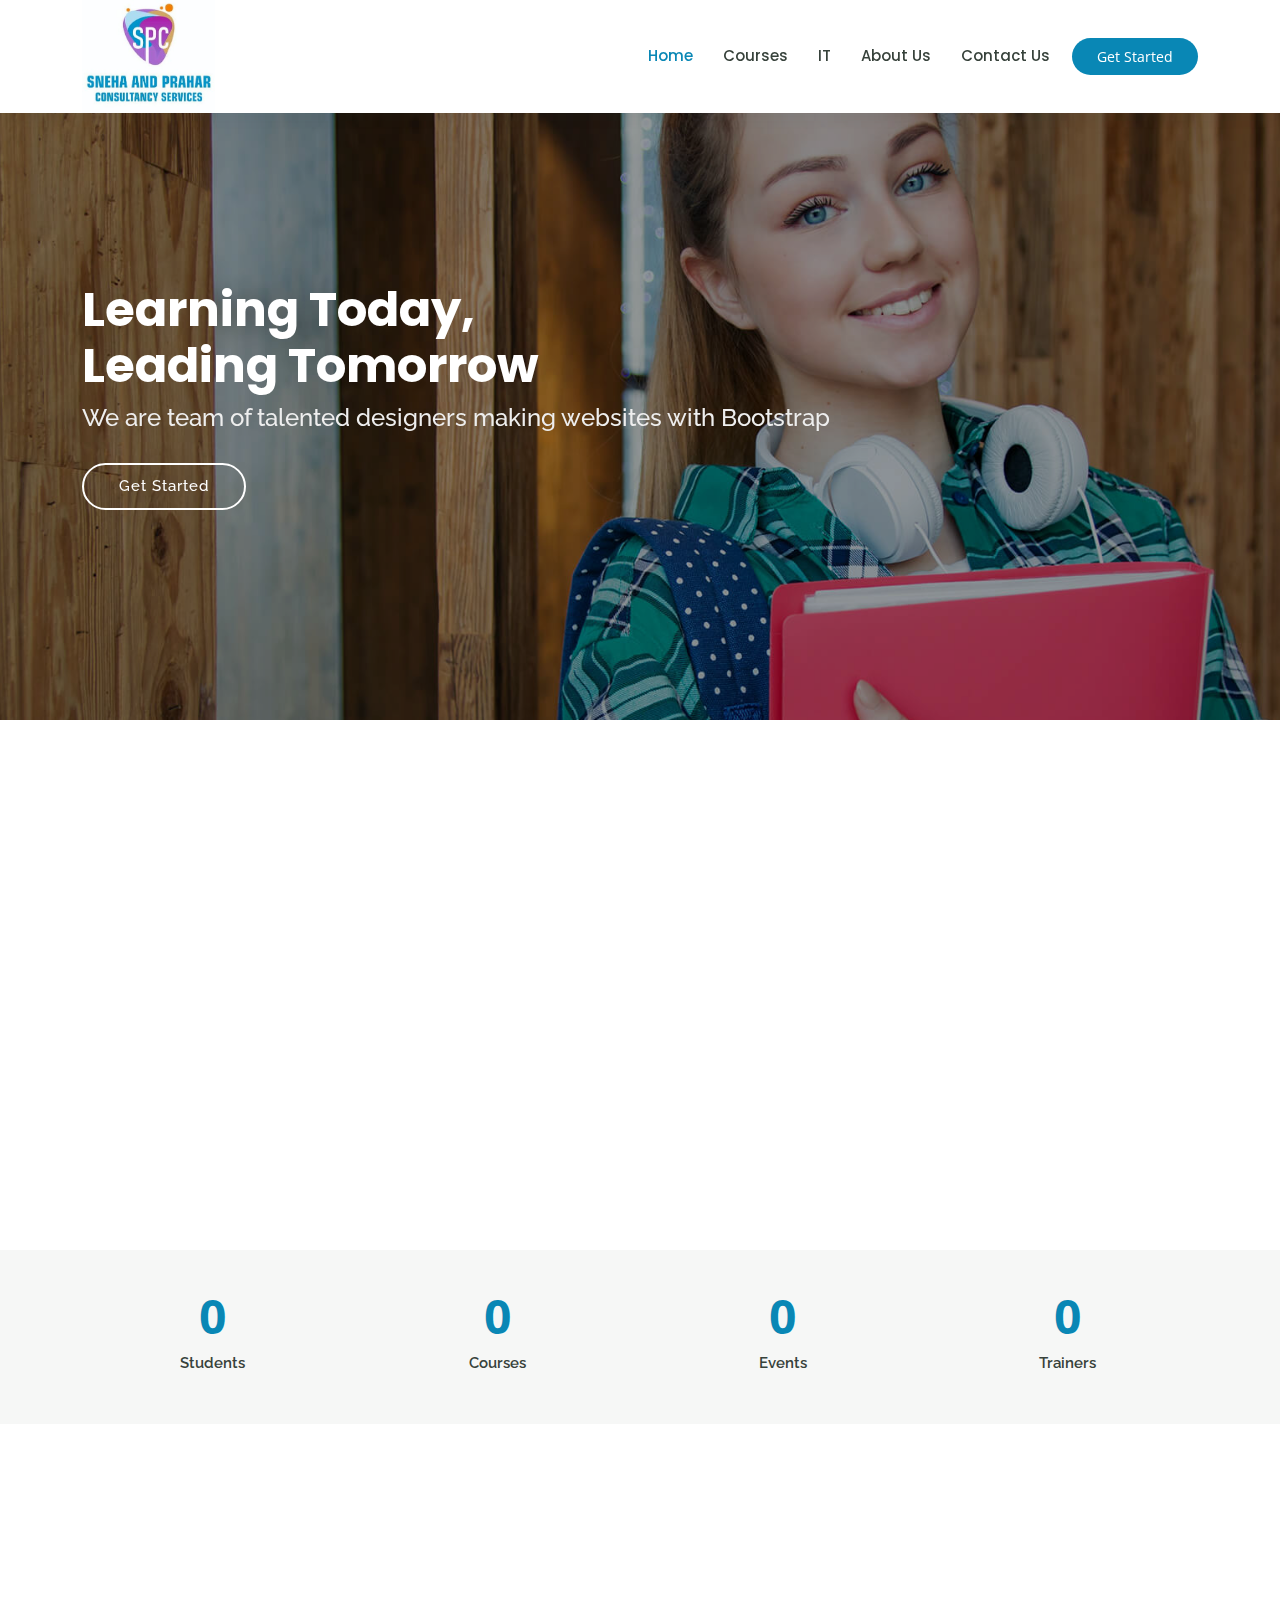
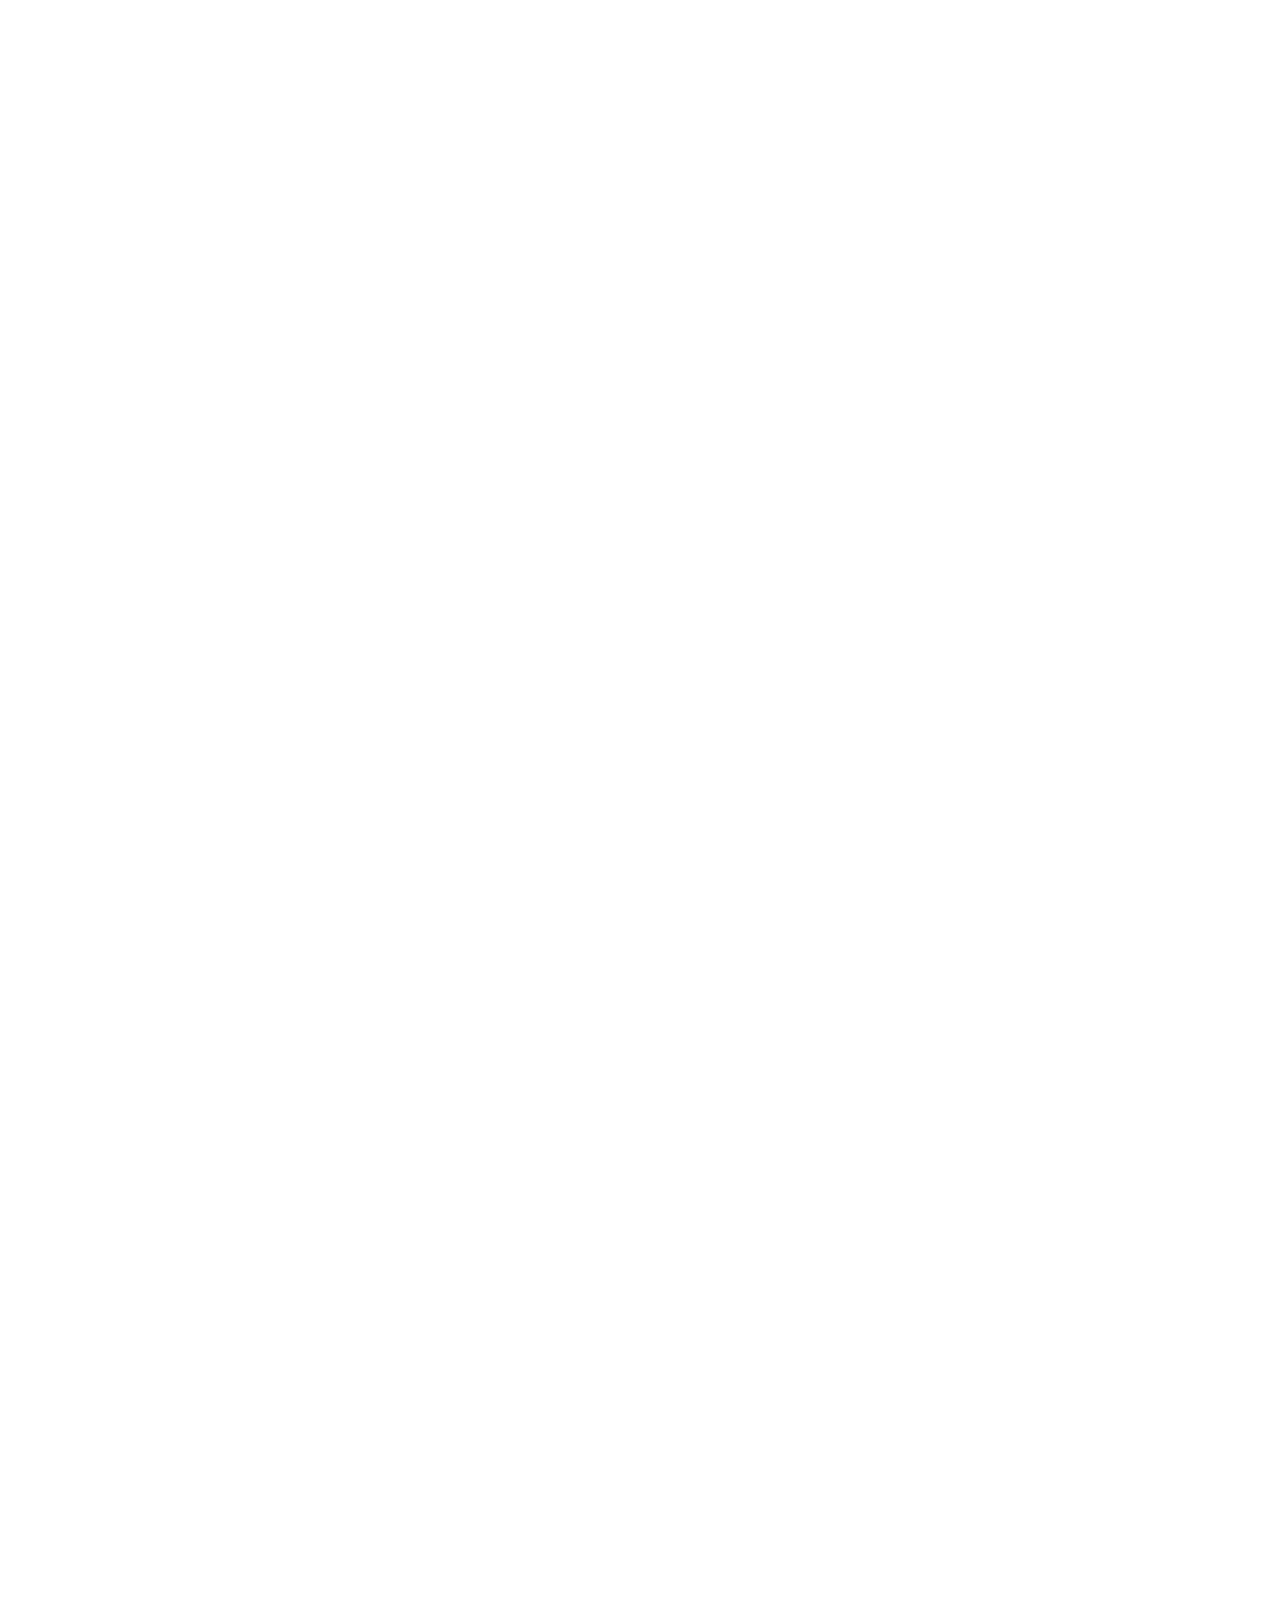
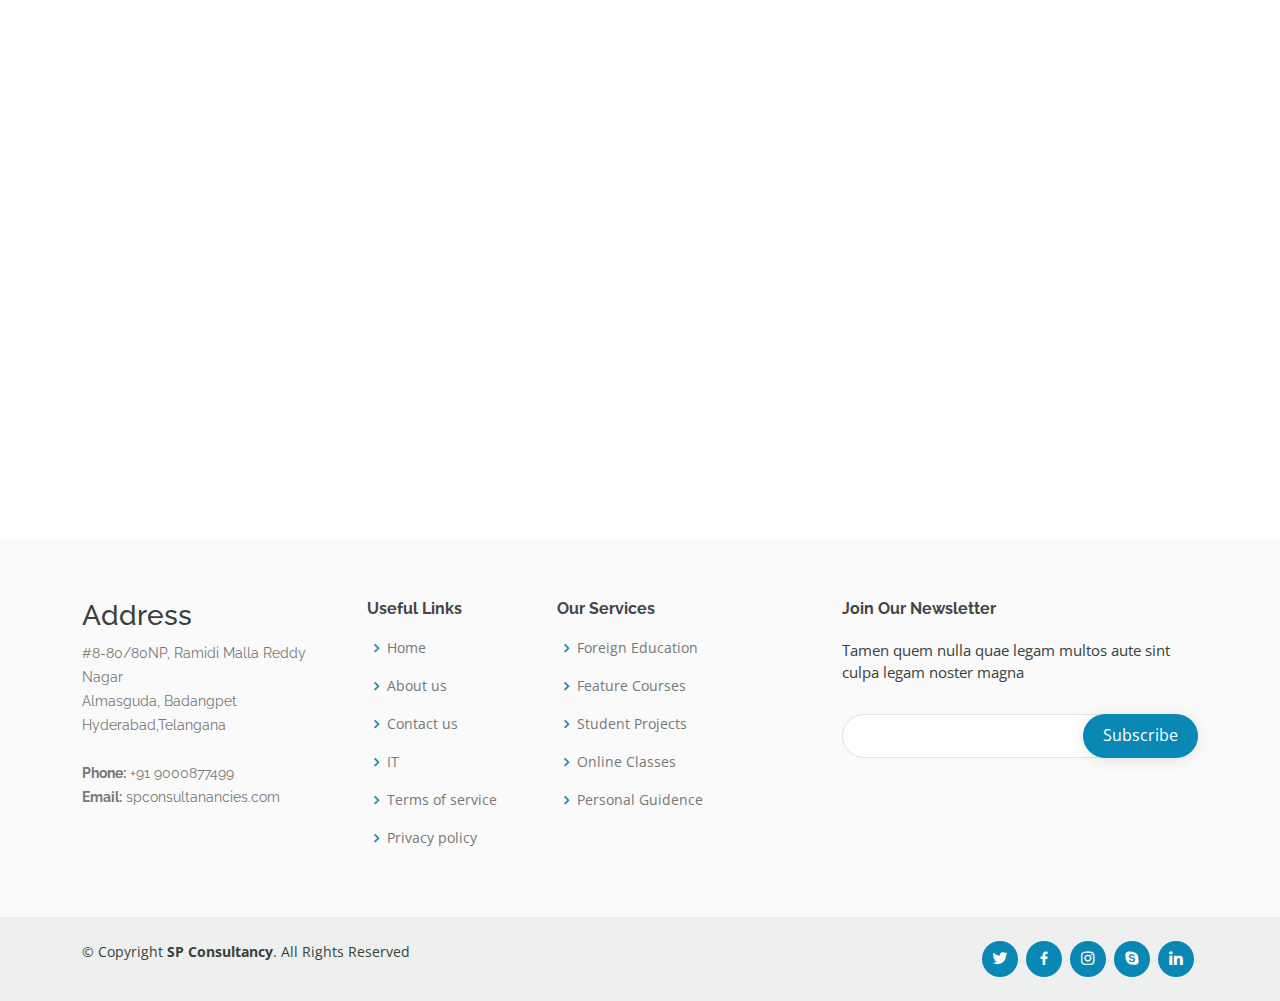
==== commit 0b6fa294: "Commit 3" ====
--- a/index.html
+++ b/index.html
@@ -28,12 +28,6 @@
   <!-- Template Main CSS File -->
   <link href="assets/css/style.css" rel="stylesheet">
 
-  <!-- =======================================================
-  * Template Name: Mentor - v4.10.0
-  * Template URL: https://bootstrapmade.com/mentor-free-education-bootstrap-theme/
-  * Author: BootstrapMade.com
-  * License: https://bootstrapmade.com/license/
-  ======================================================== -->
 </head>
 
 <body>
@@ -49,13 +43,11 @@
 
       <nav id="navbar" class="navbar order-last order-lg-0">
         <ul>
-          <li><a class="active" href="index.html">Home</a></li>
-          <li><a href="about.html">About</a></li>
+          <li><a class="active" href="index.html">Home</a></li>       
           <li><a href="courses.html">Courses</a></li>
           <!-- <li><a href="trainers.html">Trainers</a></li> -->
           <!-- <li><a href="events.html">Events</a></li> -->
           <li><a href="trainers.html">IT</a></li>
-
           <!-- <li class="dropdown"><a href="#"><span>Drop Down</span> <i class="bi bi-chevron-down"></i></a>
             <ul>
               <li><a href="#">Drop Down 1</a></li>
@@ -73,7 +65,7 @@
               <li><a href="#">Drop Down 4</a></li>
             </ul>
           </li>-->
-		  
+		  <li><a href="about.html">About Us</a></li>
           <li><a href="contact.html">Contact Us</a></li>
         </ul>
         <i class="bi bi-list mobile-nav-toggle"></i>
@@ -162,7 +154,7 @@
         <div class="row">
           <div class="col-lg-4 d-flex align-items-stretch">
             <div class="content">
-              <h3>Why Choose Mentor?</h3>
+              <h3>Why Choose SP Consultancy?</h3>
               <p>
                 Lorem ipsum dolor sit amet, consectetur adipiscing elit, sed do eiusmod tempor incididunt ut labore et dolore magna aliqua. Duis aute irure dolor in reprehenderit
                 Asperiores dolores sed et. Tenetur quia eos. Autem tempore quibusdam vel necessitatibus optio ad corporis.
@@ -467,12 +459,13 @@
             </p>
           </div>
 
-          <div class="col-lg-2 col-md-6 footer-links">
+           <div class="col-lg-2 col-md-6 footer-links">
             <h4>Useful Links</h4>
             <ul>
-              <li><i class="bx bx-chevron-right"></i> <a href="#">Home</a></li>
-              <li><i class="bx bx-chevron-right"></i> <a href="#">About us</a></li>
-              <li><i class="bx bx-chevron-right"></i> <a href="#">Services</a></li>
+              <li><i class="bx bx-chevron-right"></i> <a href="index.html">Home</a></li>
+              <li><i class="bx bx-chevron-right"></i> <a href="about.html">About us</a></li>
+			  <li><i class="bx bx-chevron-right"></i> <a href="contact.html">Contact us</a></li>
+              <li><i class="bx bx-chevron-right"></i> <a href="trainers.html">IT</a></li>
               <li><i class="bx bx-chevron-right"></i> <a href="#">Terms of service</a></li>
               <li><i class="bx bx-chevron-right"></i> <a href="#">Privacy policy</a></li>
             </ul>
@@ -481,11 +474,11 @@
           <div class="col-lg-3 col-md-6 footer-links">
             <h4>Our Services</h4>
             <ul>
-              <li><i class="bx bx-chevron-right"></i> <a href="#">Web Design</a></li>
-              <li><i class="bx bx-chevron-right"></i> <a href="#">Web Development</a></li>
-              <li><i class="bx bx-chevron-right"></i> <a href="#">Product Management</a></li>
-              <li><i class="bx bx-chevron-right"></i> <a href="#">Marketing</a></li>
-              <li><i class="bx bx-chevron-right"></i> <a href="#">Graphic Design</a></li>
+              <li><i class="bx bx-chevron-right"></i> <a href="#">Foreign Education</a></li>
+              <li><i class="bx bx-chevron-right"></i> <a href="#">Feature Courses</a></li>
+              <li><i class="bx bx-chevron-right"></i> <a href="#">Student Projects</a></li>
+              <li><i class="bx bx-chevron-right"></i> <a href="#">Online Classes</a></li>
+              <li><i class="bx bx-chevron-right"></i> <a href="#">Personal Guidence</a></li>
             </ul>
           </div>
 
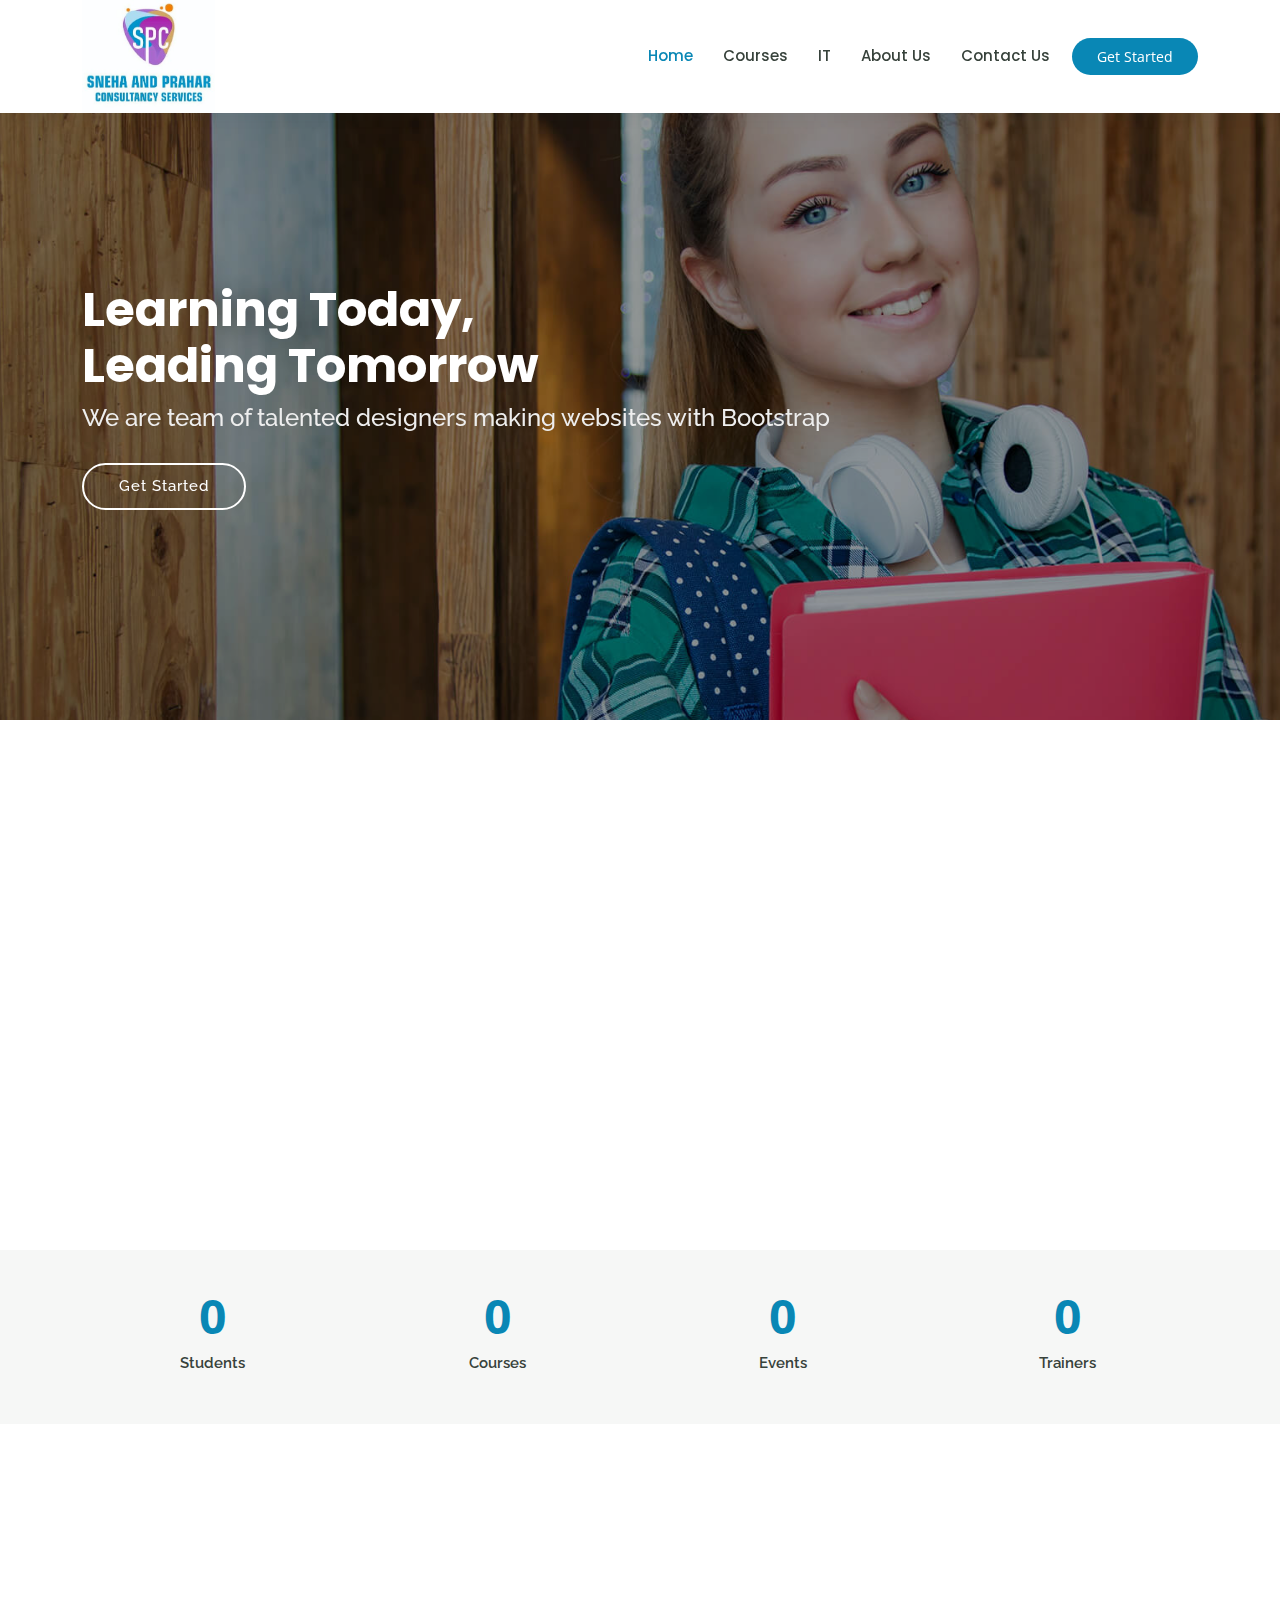
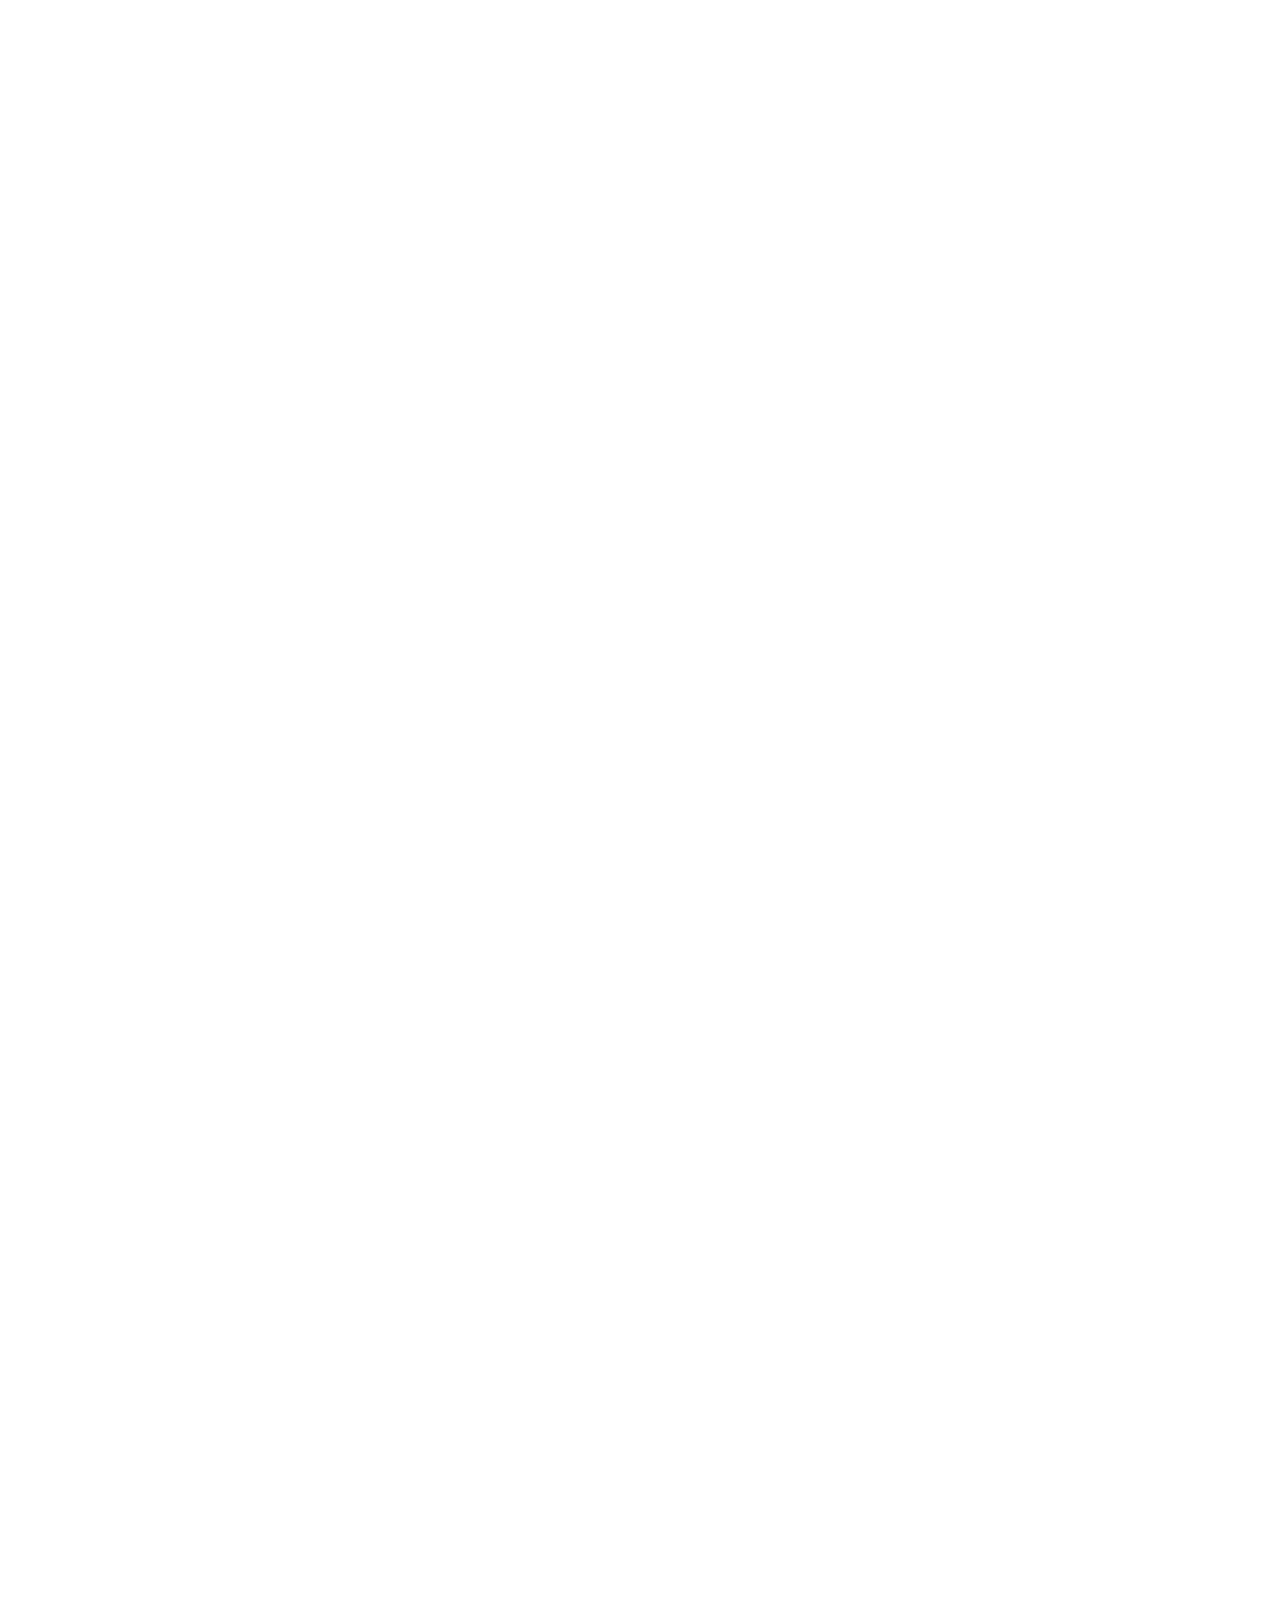
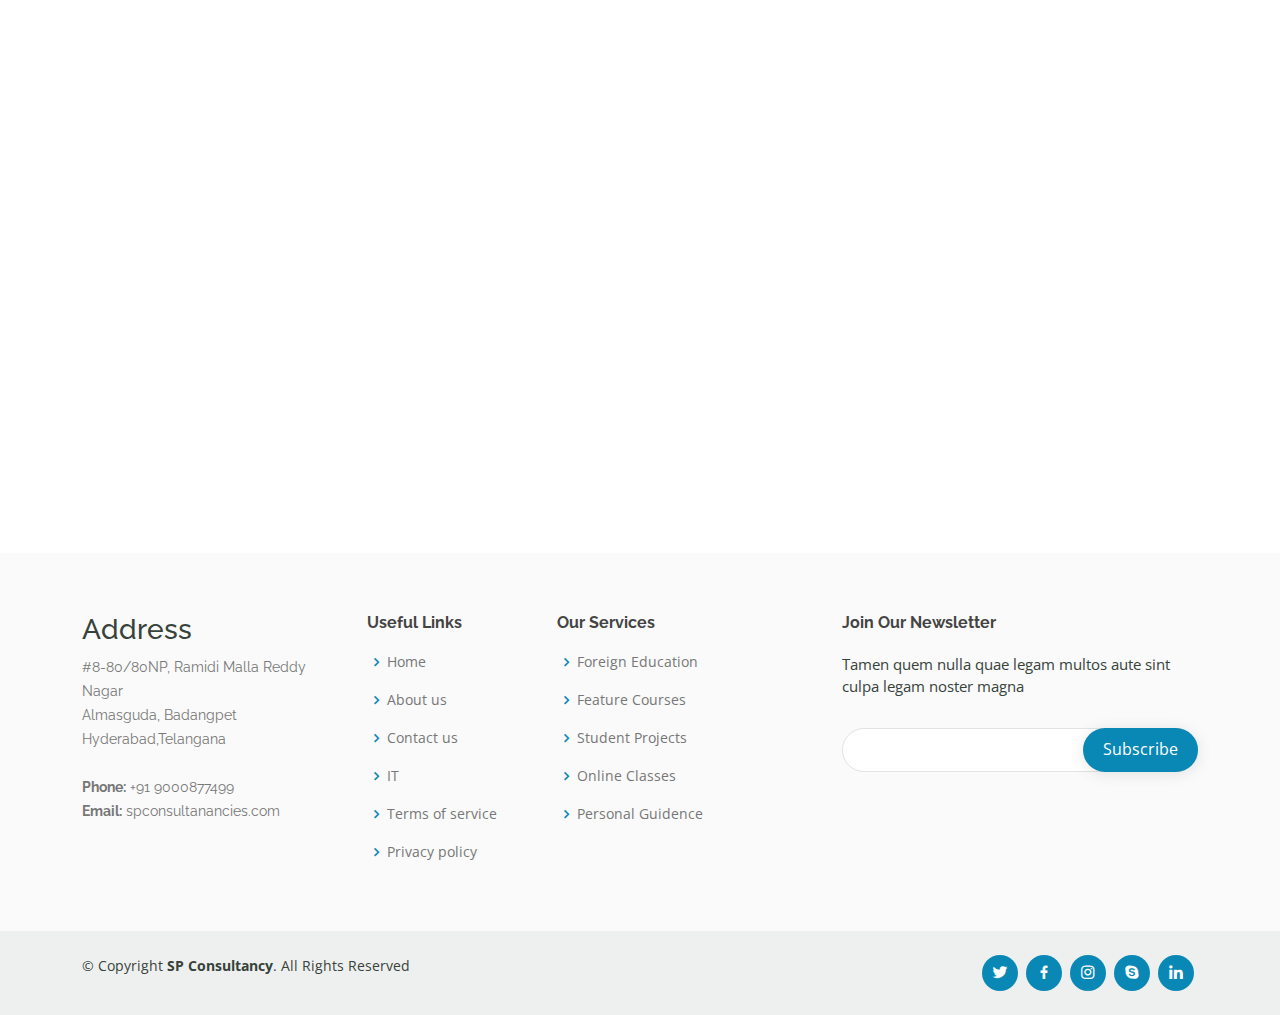
==== commit 6958a909: "Updated IT tab" ====
--- a/index.html
+++ b/index.html
@@ -15,7 +15,7 @@
 
   <!-- Google Fonts -->
   <link href="https://fonts.googleapis.com/css?family=Open+Sans:300,300i,400,400i,600,600i,700,700i|Raleway:300,300i,400,400i,500,500i,600,600i,700,700i|Poppins:300,300i,400,400i,500,500i,600,600i,700,700i" rel="stylesheet">
-
+  <link href="https://fonts.googleapis.com/css?family=Oswald:400,700,300" rel="stylesheet" type="text/css">
   <!-- Vendor CSS Files -->
   <link href="assets/vendor/animate.css/animate.min.css" rel="stylesheet">
   <link href="assets/vendor/aos/aos.css" rel="stylesheet">
--- a/assets/css/style.css
+++ b/assets/css/style.css
@@ -758,7 +758,8 @@
 
 .courses .course-content h3 {
   font-weight: 700;
-  font-size: 20px;
+  font-size: 20px;
+  color: #0987b5;
 }
 
 .courses .course-content h3 a {
@@ -810,7 +811,38 @@
 .courses .trainer .trainer-rank {
   font-size: 18px;
   color: #657a6d;
-}
+}
+
+.courses h2 {
+  text-align:center;
+  border-radius: 5px;
+  border: 1px solid #eef0ef;
+  color:#fff;
+  background: #0987b5;
+  font-weight: 800;
+  font-size: 20px; 
+  padding:6px;
+  font-family: 'Oswald', sans-serif;
+}
+
+.courses .course-content-new {
+  padding: 15px;
+  font-family: 'Oswald', sans-serif;
+}
+
+.courses .course-content-new h3 {
+  font-weight: 500;
+  font-size: 16px;
+  color: #0987b5;
+}
+.courses .course-content-new ul li {
+  border: none;
+}
+
+.courses .course-content-new i{
+	color:#DA7A09;
+}
+
 
 /*--------------------------------------------------------------
 # Trainers
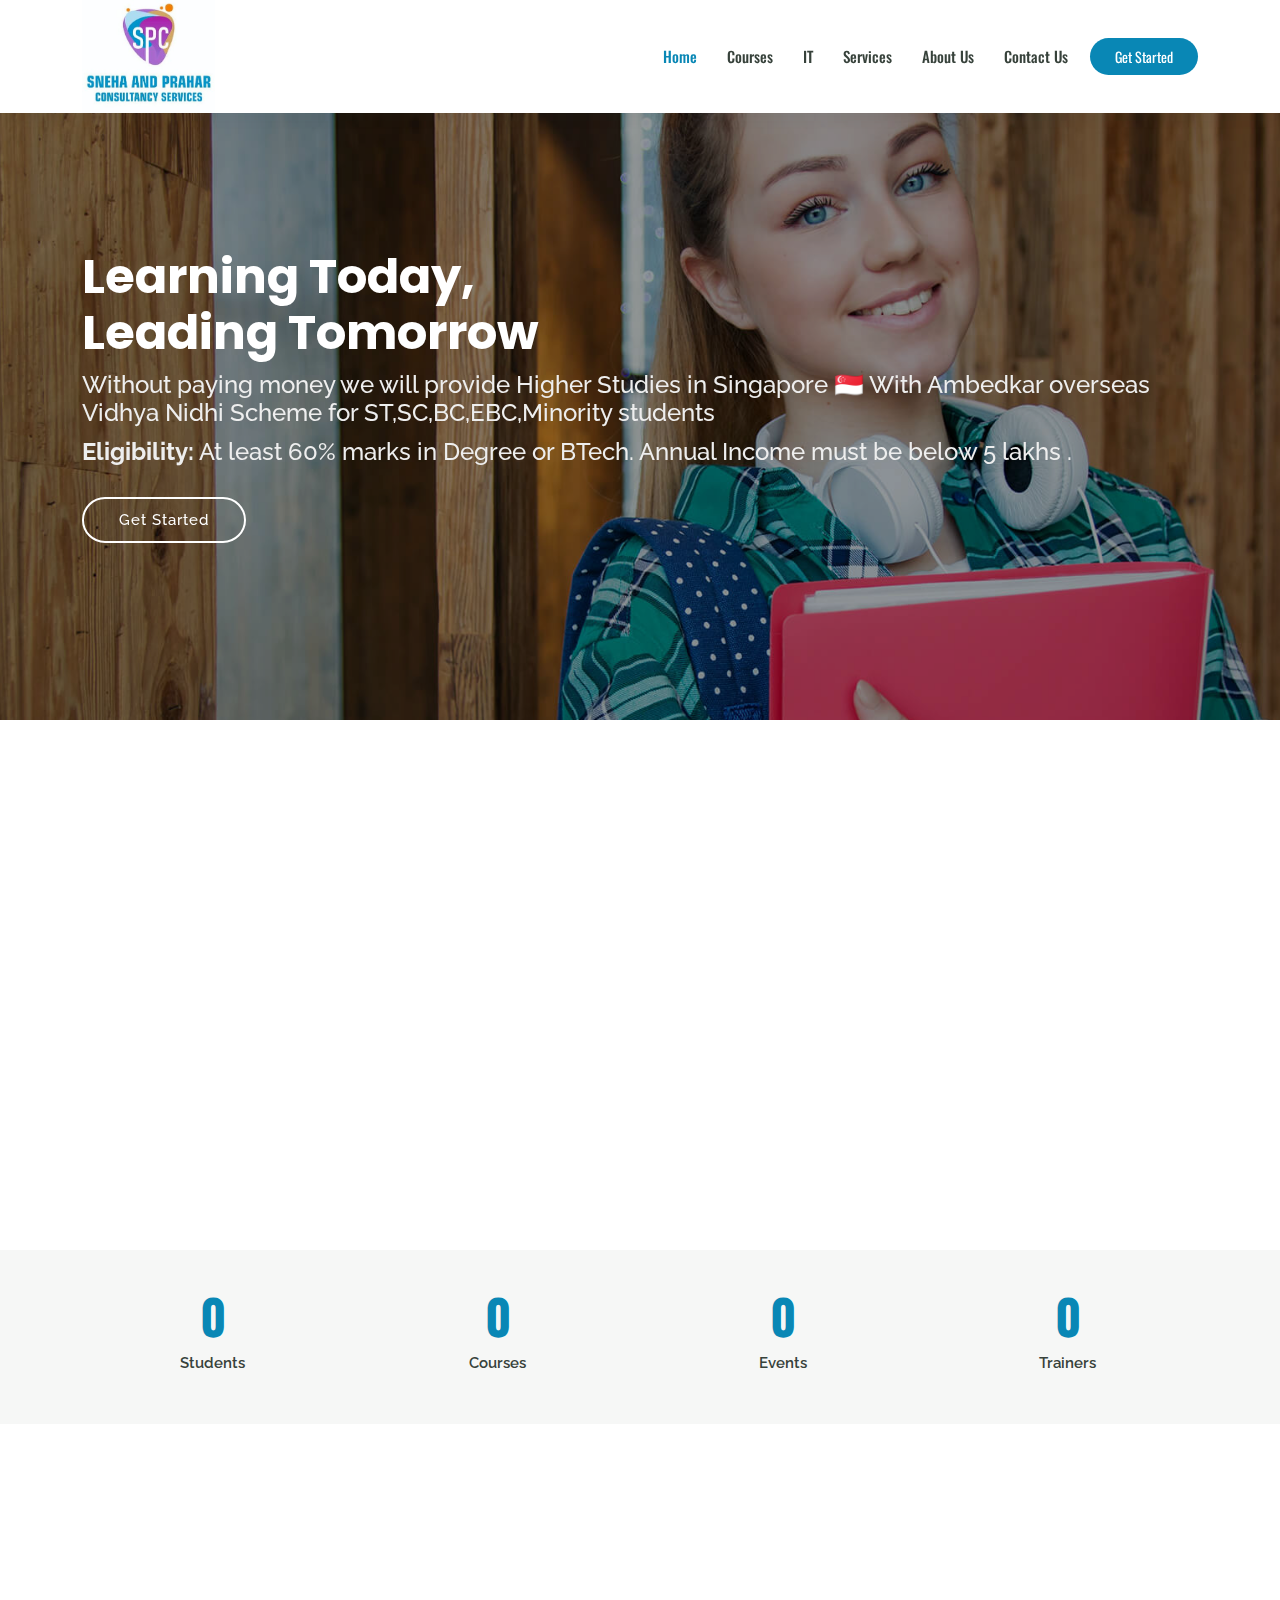
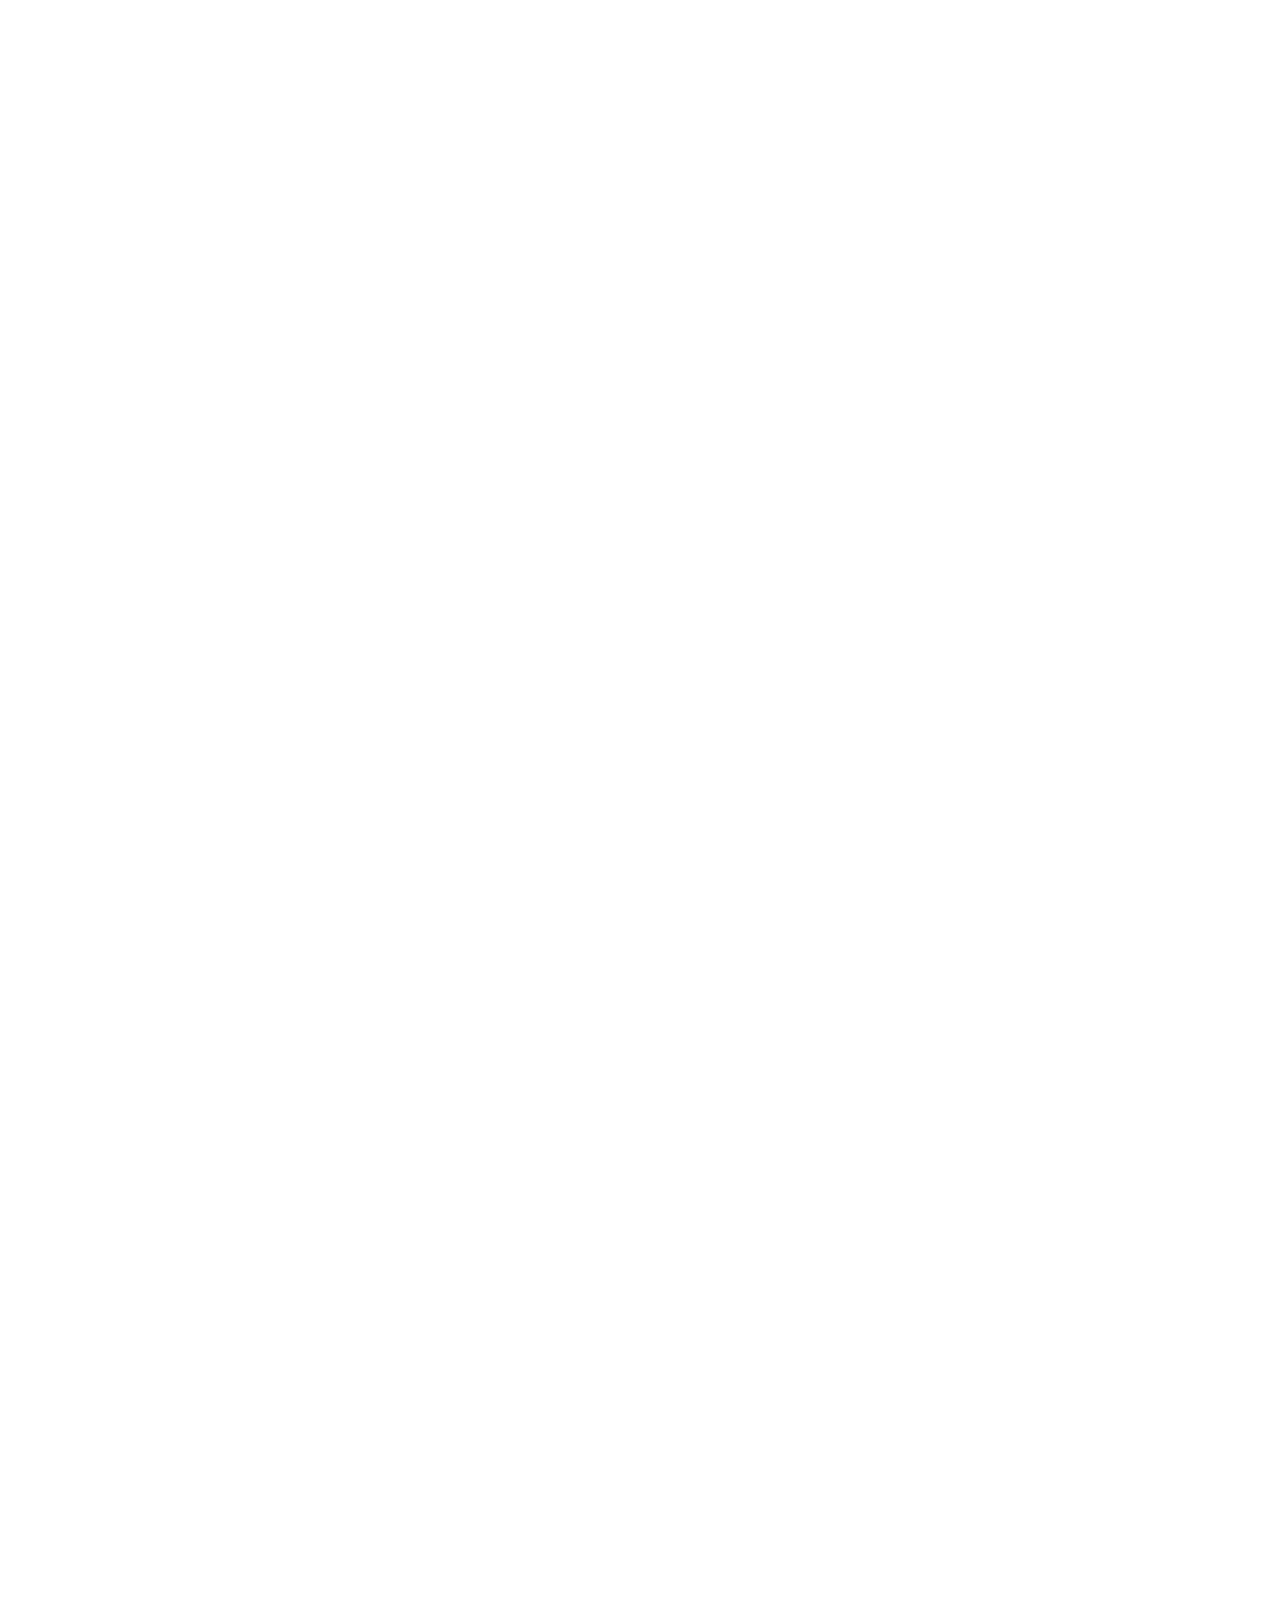
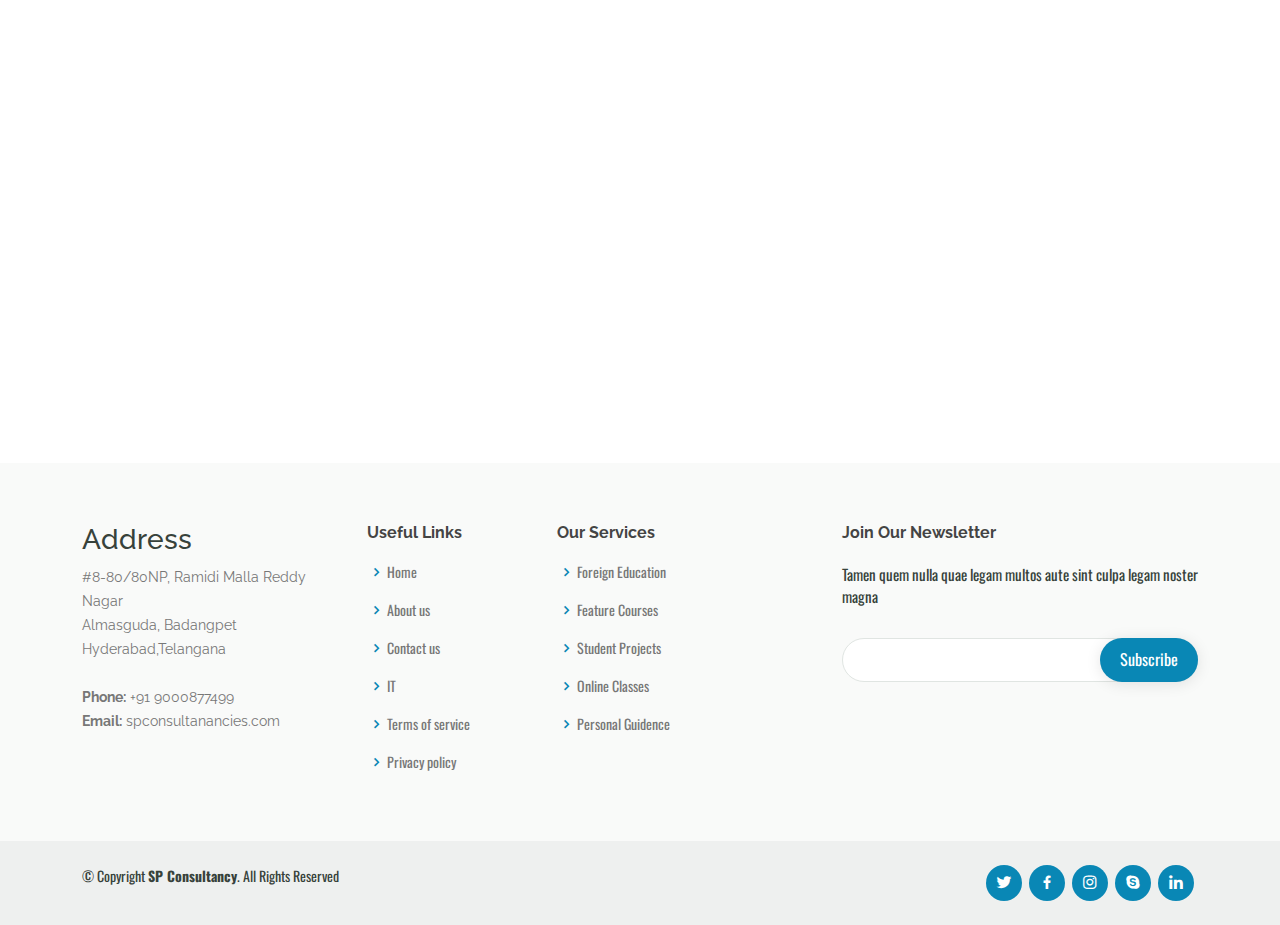
==== commit dbd3c915: "updated about us and services" ====
--- a/index.html
+++ b/index.html
@@ -44,27 +44,9 @@
       <nav id="navbar" class="navbar order-last order-lg-0">
         <ul>
           <li><a class="active" href="index.html">Home</a></li>       
-          <li><a href="courses.html">Courses</a></li>
-          <!-- <li><a href="trainers.html">Trainers</a></li> -->
-          <!-- <li><a href="events.html">Events</a></li> -->
-          <li><a href="trainers.html">IT</a></li>
-          <!-- <li class="dropdown"><a href="#"><span>Drop Down</span> <i class="bi bi-chevron-down"></i></a>
-            <ul>
-              <li><a href="#">Drop Down 1</a></li>
-              <li class="dropdown"><a href="#"><span>Deep Drop Down</span> <i class="bi bi-chevron-right"></i></a>
-                <ul>
-                  <li><a href="#">Deep Drop Down 1</a></li>
-                  <li><a href="#">Deep Drop Down 2</a></li>
-                  <li><a href="#">Deep Drop Down 3</a></li>
-                  <li><a href="#">Deep Drop Down 4</a></li>
-                  <li><a href="#">Deep Drop Down 5</a></li>
-                </ul>
-              </li>
-              <li><a href="#">Drop Down 2</a></li>
-              <li><a href="#">Drop Down 3</a></li>
-              <li><a href="#">Drop Down 4</a></li>
-            </ul>
-          </li>-->
+          <li><a href="courses.html">Courses</a></li>         
+          <li><a href="it.html">IT</a></li>
+		  <li><a href="services.html">Services</a></li>         
 		  <li><a href="about.html">About Us</a></li>
           <li><a href="contact.html">Contact Us</a></li>
         </ul>
@@ -80,7 +62,10 @@
   <section id="hero" class="d-flex justify-content-center align-items-center">
     <div class="container position-relative" data-aos="zoom-in" data-aos-delay="100">
       <h1>Learning Today,<br>Leading Tomorrow</h1>
-      <h2>We are team of talented designers making websites with Bootstrap</h2>
+      <h2>Without paying money we will provide Higher Studies in Singapore 🇸🇬 
+          With Ambedkar overseas Vidhya Nidhi Scheme for ST,SC,BC,EBC,Minority students</h2>
+	  <h2><b>Eligibility:</b> At least 60% marks in Degree or BTech. Annual Income must be below 5 lakhs .
+	  </h2>
       <a href="courses.html" class="btn-get-started">Get Started</a>
     </div>
   </section><!-- End Hero -->
--- a/assets/css/style.css
+++ b/assets/css/style.css
@@ -9,7 +9,7 @@
 # General
 --------------------------------------------------------------*/
 body {
-  font-family: "Open Sans", sans-serif;
+  font-family: 'Oswald', sans-serif;
   color: #444444;
 }
 
@@ -211,7 +211,7 @@
   align-items: center;
   justify-content: space-between;
   padding: 10px 0 10px 30px;
-  font-family: "Poppins", sans-serif;
+  font-family: "Oswald", sans-serif;
   font-size: 15px;
   font-weight: 500;
   color: #37423b;
@@ -842,7 +842,24 @@
 .courses .course-content-new i{
 	color:#DA7A09;
 }
-
+
+.it .block-it h2{
+	color : #8B0000;
+	font-weight : 800;
+	font-size : 20px
+}
+
+.it .block-it .list-group .list-group-item {
+	border: none;
+}
+
+.it .block-it .list-group p{
+	font-family : 'poppins', sans-serif;
+}
+.it .block-it h6{
+	font-family : 'Oswald', sans-serif;
+	font-weight : 600;
+}
 
 /*--------------------------------------------------------------
 # Trainers
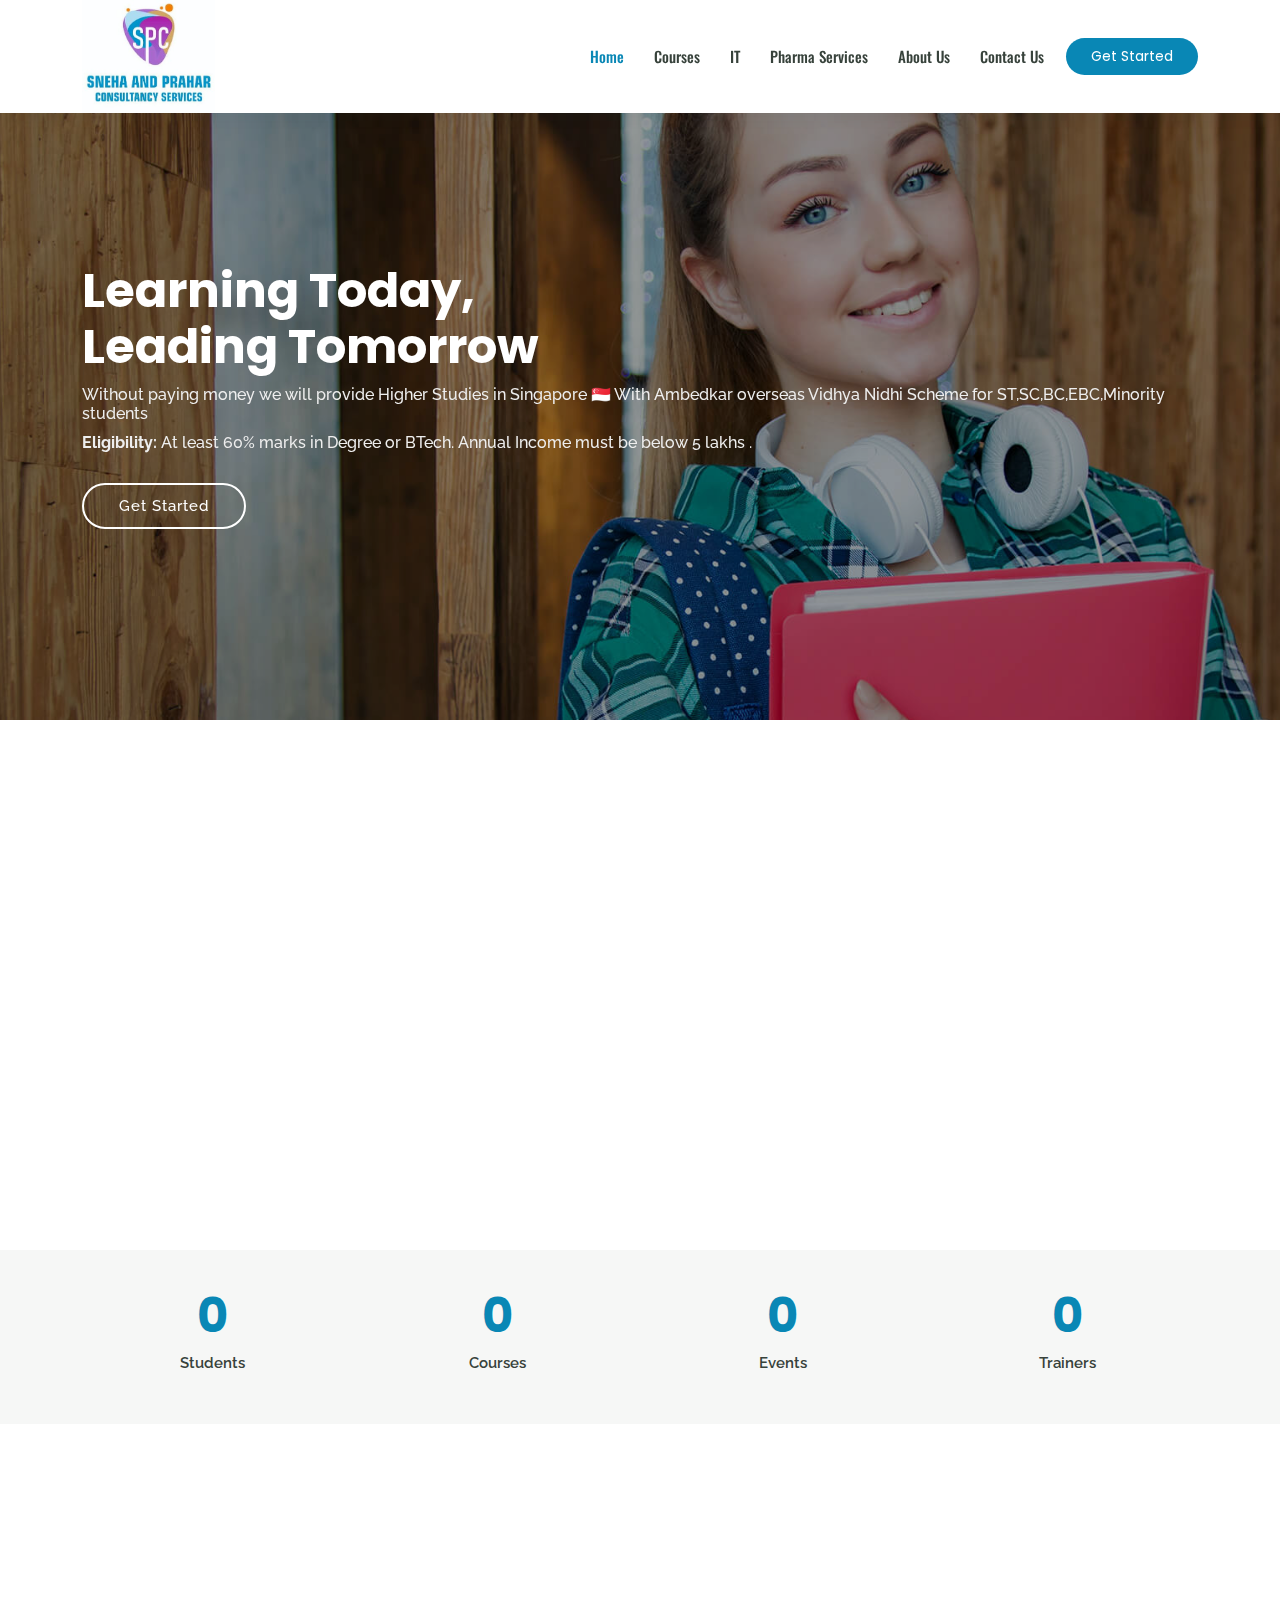
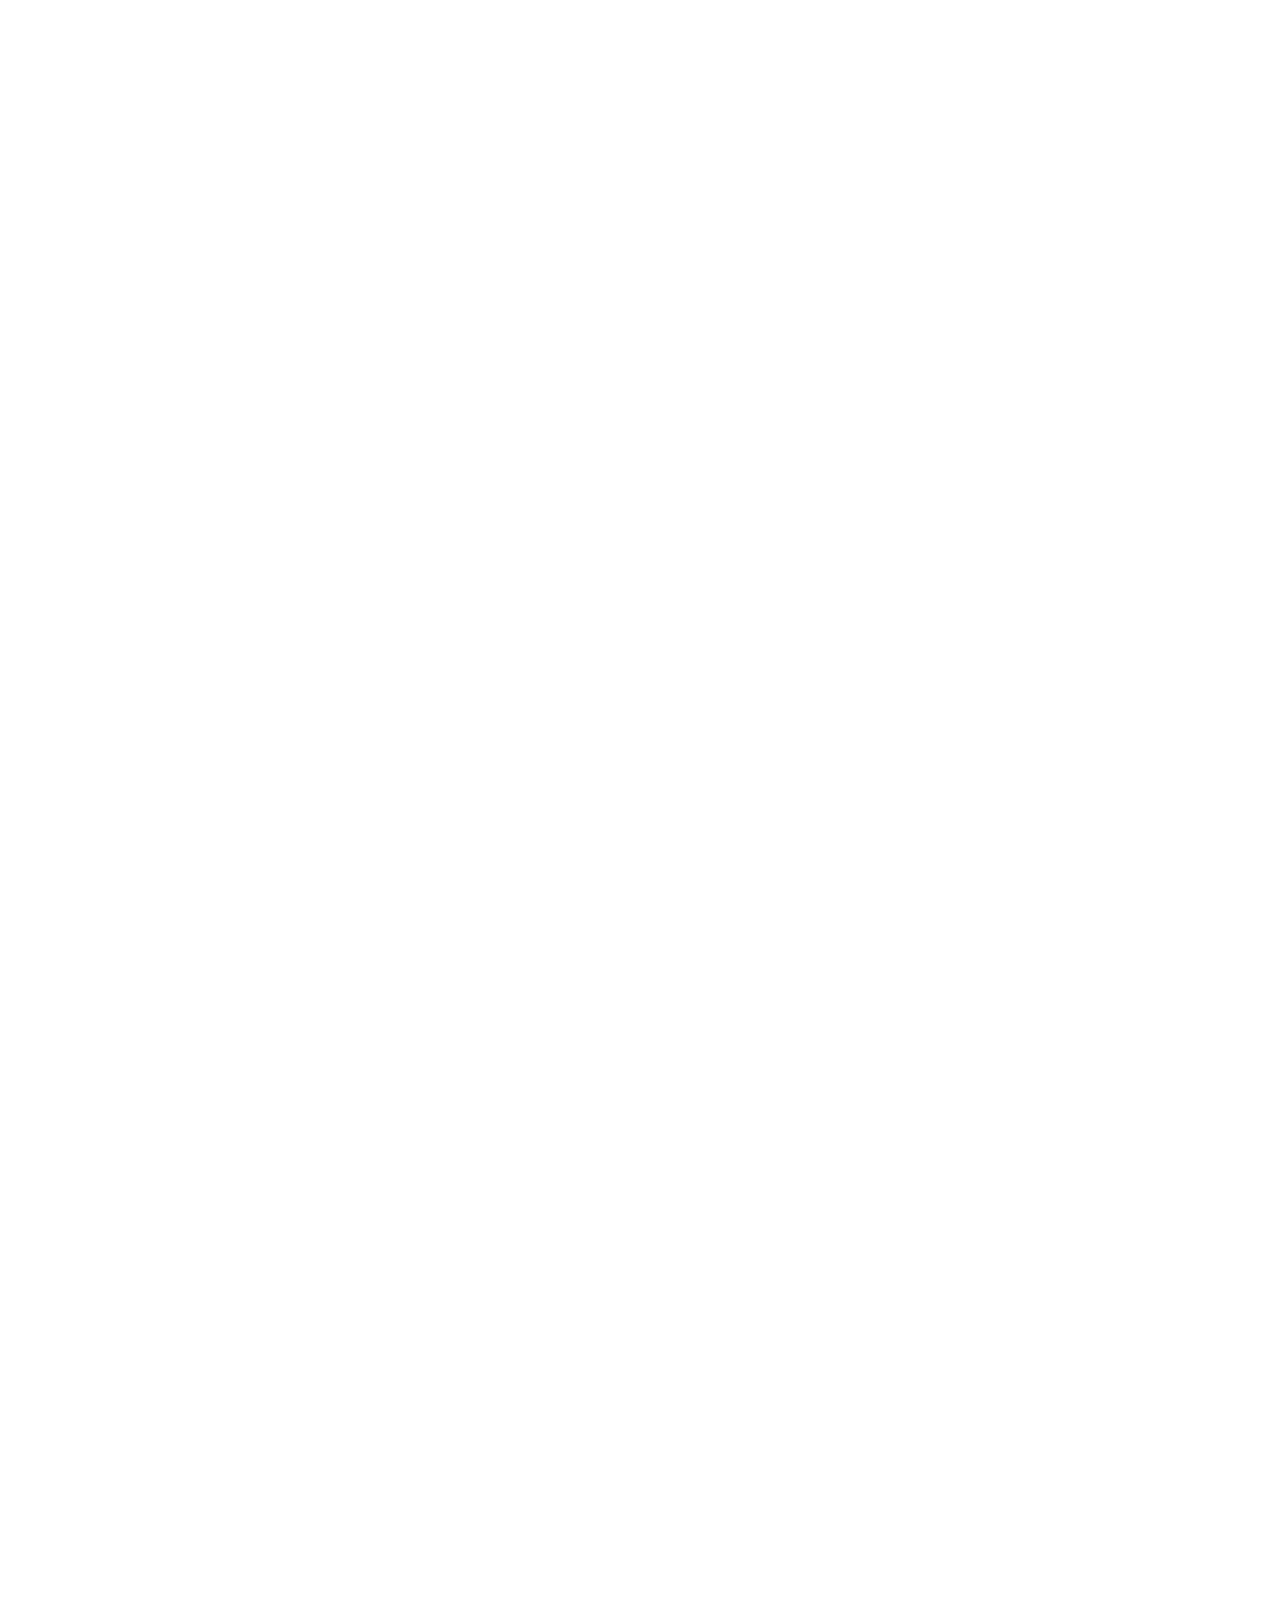
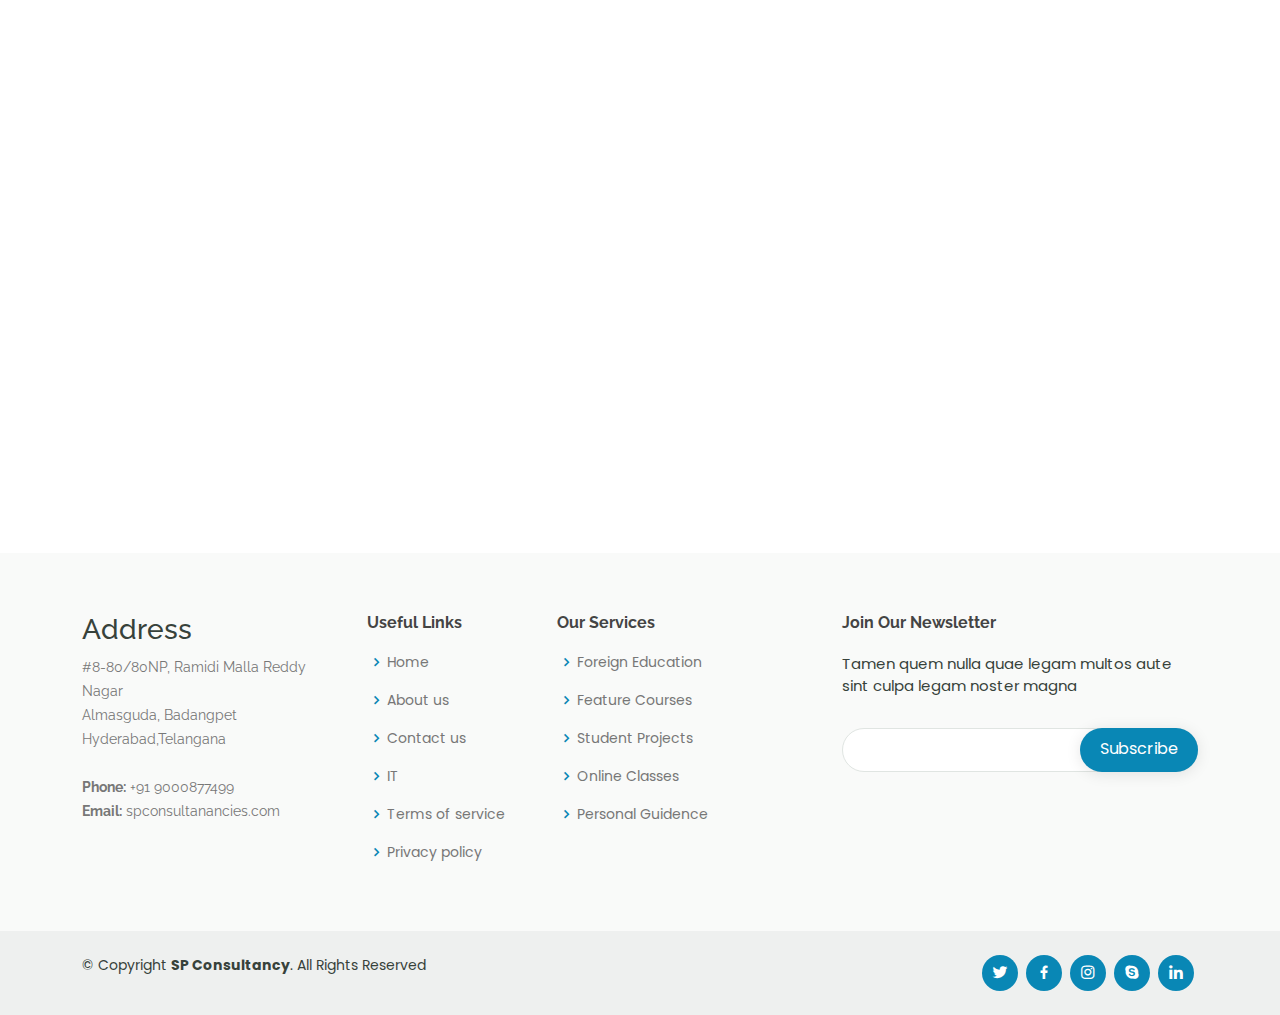
==== commit e6319454: "Rename Pharma services" ====
--- a/index.html
+++ b/index.html
@@ -46,7 +46,7 @@
           <li><a class="active" href="index.html">Home</a></li>       
           <li><a href="courses.html">Courses</a></li>         
           <li><a href="it.html">IT</a></li>
-		  <li><a href="services.html">Services</a></li>         
+		  <li><a href="services.html">Pharma Services</a></li>         
 		  <li><a href="about.html">About Us</a></li>
           <li><a href="contact.html">Contact Us</a></li>
         </ul>
--- a/assets/css/style.css
+++ b/assets/css/style.css
@@ -9,8 +9,8 @@
 # General
 --------------------------------------------------------------*/
 body {
-  font-family: 'Oswald', sans-serif;
-  color: #444444;
+  font-family : 'poppins', sans-serif;
+  color: #000000;
 }
 
 a {
@@ -452,7 +452,7 @@
 #hero h2 {
   color: #eee;
   margin: 10px 0 0 0;
-  font-size: 24px;
+  font-size: 16px;
 }
 
 #hero .btn-get-started {
@@ -572,7 +572,33 @@
 --------------------------------------------------------------*/
 .about .content h3 {
   font-weight: 600;
-  font-size: 26px;
+  font-size: 20px;
+  color: #8B0000;
+  position: relative;
+  padding-bottom: 10px;
+  font-family : 'Oswald', sans-serif;
+}
+
+ .about h3:before {
+   content: ""; 
+   position: absolute; 
+   display: block; 
+   width: 100%;
+   height: 1px; 
+   background: #eef0ef; 
+   bottom: 0; 
+  left: 0; 
+} 
+
+.about h3:after {
+  content: "";
+  position: absolute;
+  display: block;
+  width: 8%;
+  height: 1px;
+  background: #8B0000;
+  bottom: 0;
+  left: 0;
 }
 
 .about .content ul {
@@ -581,7 +607,8 @@
 }
 
 .about .content ul li {
-  padding-bottom: 10px;
+  padding-bottom: 10px;
+  font-family : 'poppins', sans-serif;
 }
 
 .about .content ul i {
@@ -589,7 +616,10 @@
   padding-right: 4px;
   color: #0987b5;
 }
-
+
+.about p{
+	font-family : 'poppins', sans-serif;
+}
 .about .content .learn-more-btn {
   background: #0987b5;
   color: #fff;
@@ -827,26 +857,80 @@
 
 .courses .course-content-new {
   padding: 15px;
-  font-family: 'Oswald', sans-serif;
+  
 }
 
 .courses .course-content-new h3 {
   font-weight: 500;
   font-size: 16px;
   color: #0987b5;
-}
+  position: relative;
+  padding-bottom: 10px;
+  font-family: 'Oswald', sans-serif;
+}
+
+ .course-content-new h3:before { 
+   content: ""; 
+   position: absolute; 
+  display: block;
+  width: 100%;
+  height: 1px; 
+  background: #eef0ef; 
+  bottom: 0; 
+  left: 0; 
+ } 
+
+.course-content-new h3:after {
+  content: "";
+  position: absolute;
+  display: block;
+  width: 22%;
+  height: 1px;
+  background: #0987b5;
+  bottom: 0;
+  left: 0;
+}
+
 .courses .course-content-new ul li {
+  list-style :none;
   border: none;
+  padding: 0 0 10px 0;
 }
 
 .courses .course-content-new i{
 	color:#DA7A09;
+	padding-right: 8px;
 }
 
 .it .block-it h2{
 	color : #8B0000;
 	font-weight : 800;
-	font-size : 20px
+	font-size : 20px;
+	font-family : 'Oswald', sans-serif;
+	position: relative;
+  padding-bottom: 10px;
+}
+
+.block-it h2:before { 
+   content: ""; 
+   position: absolute; 
+  display: block;
+  width: 100%;
+  height: 1px; 
+  background: #eef0ef; 
+  bottom: 0; 
+  left: 0; 
+ } 
+
+.block-it h2:after {
+  content: "";
+  position: absolute;
+  display: block;
+  width: 20%;
+  height: 1px;
+  background: #8B0000;
+  bottom: 0;
+  left: 0;
 }
 
 .it .block-it .list-group .list-group-item {
@@ -860,6 +944,89 @@
 	font-family : 'Oswald', sans-serif;
 	font-weight : 600;
 }
+
+/*--------------------------------------------------------------
+# Services
+--------------------------------------------------------------*/
+
+.services .block-service h2{
+	color : #0987b5;
+	font-weight : 800;
+	font-size : 20px;
+	font-family : 'Oswald', sans-serif;
+	position: relative;
+  padding-bottom: 10px;
+}
+
+.block-service h2:before { 
+   content: ""; 
+   position: absolute; 
+  display: block;
+  width: 100%;
+  height: 1px; 
+  background: #eef0ef; 
+  bottom: 0; 
+  left: 0; 
+ } 
+
+.block-service h2:after {
+  content: "";
+  position: absolute;
+  display: block;
+  width: 20%;
+  height: 1px;
+  background: #0987b5;
+  bottom: 0;
+  left: 0;
+}
+
+.services .block-service .list-group .list-group-item {
+	border: none;
+}
+
+.services .block-service .list-group p{
+	font-family : 'poppins', sans-serif;
+}
+.services .block-service h6{
+	font-family : 'Oswald', sans-serif;
+	font-weight : 600;
+}
+
+.services .content ul {
+  list-style: none;
+  padding: 0;
+}
+
+.services .content ul li {
+  padding-bottom: 10px;
+  font-family : 'poppins', sans-serif;
+}
+
+.services .content ul i {
+  font-size: 20px;
+  padding-right: 4px;
+  color: #0987b5;
+}
+
+.services p{
+	font-family : 'poppins', sans-serif;
+}
+.services .content .learn-more-btn {
+  background: #0987b5;
+  color: #fff;
+  border-radius: 50px;
+  padding: 8px 25px 9px 25px;
+  white-space: nowrap;
+  transition: 0.3s;
+  font-size: 14px;
+  display: inline-block;
+}
+
+.services .content .learn-more-btn:hover {
+  background: #3ac162;
+  color: #fff;
+}
+
 
 /*--------------------------------------------------------------
 # Trainers
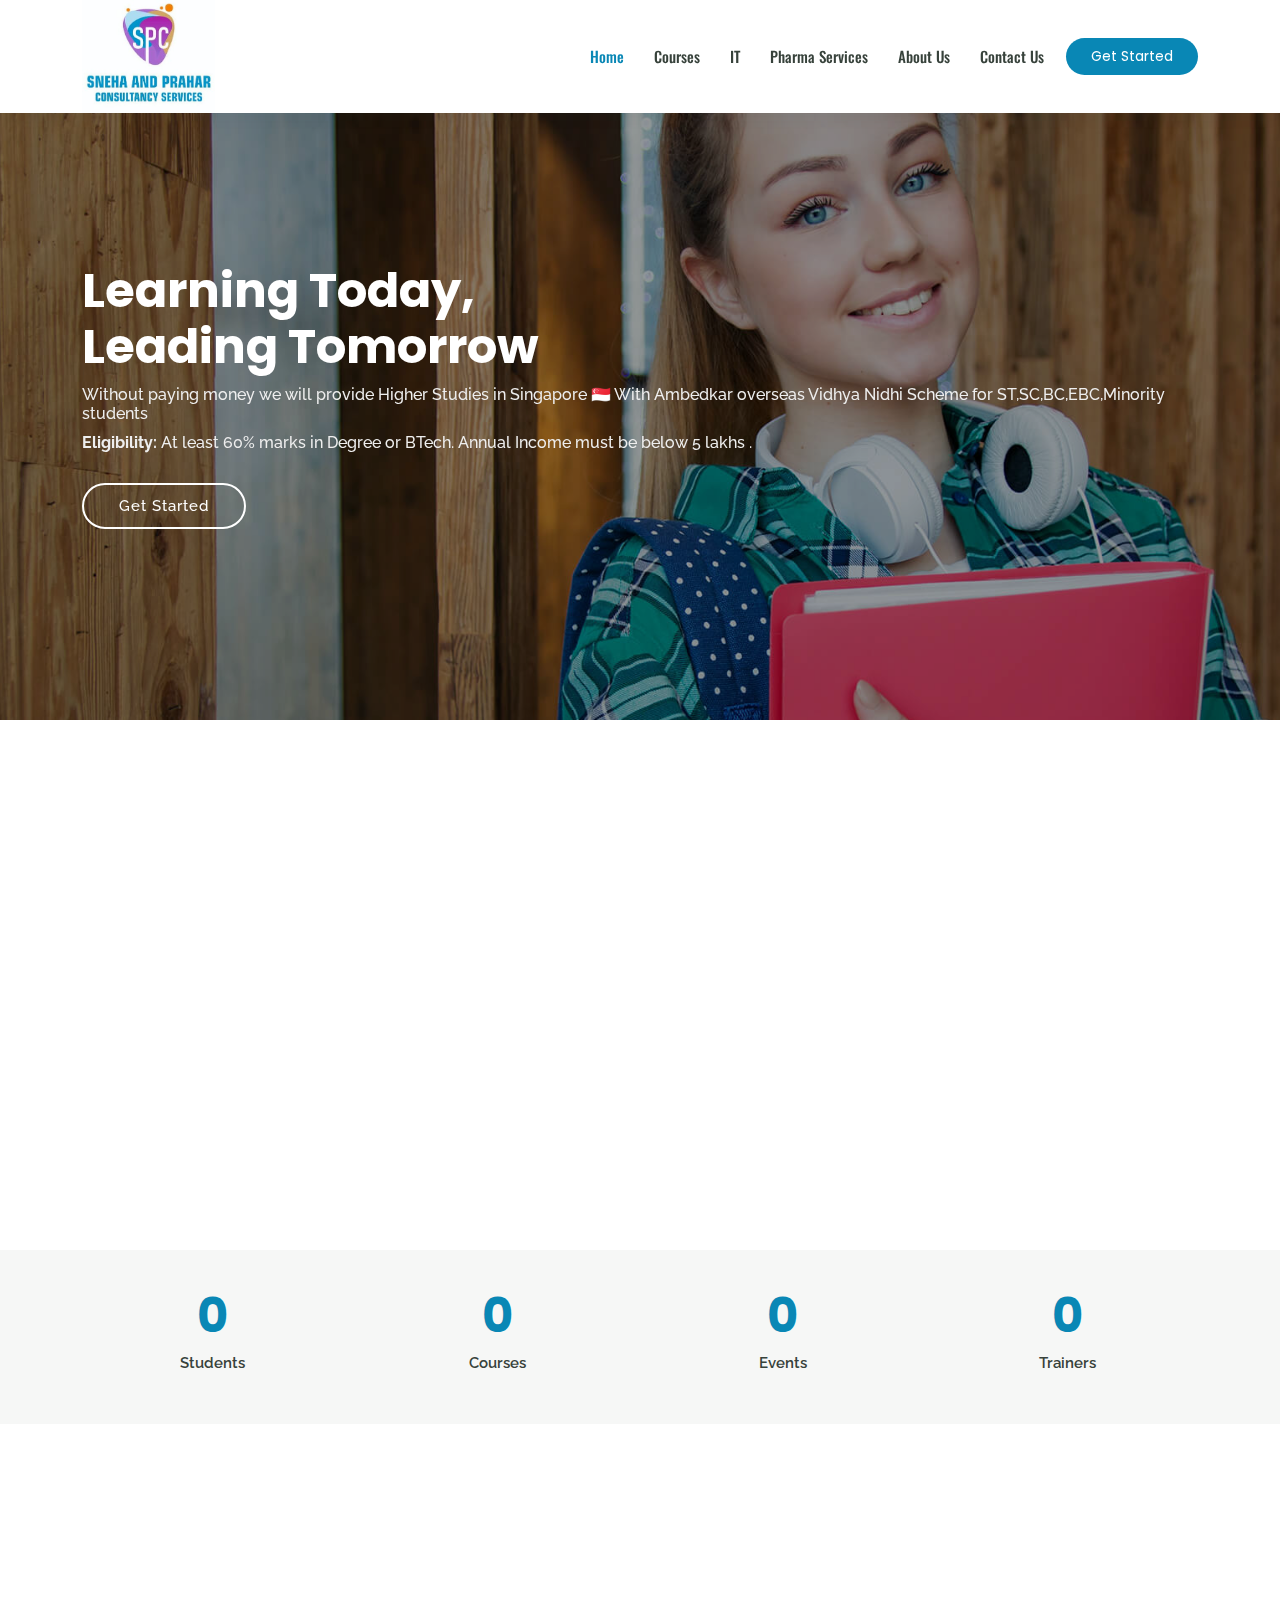
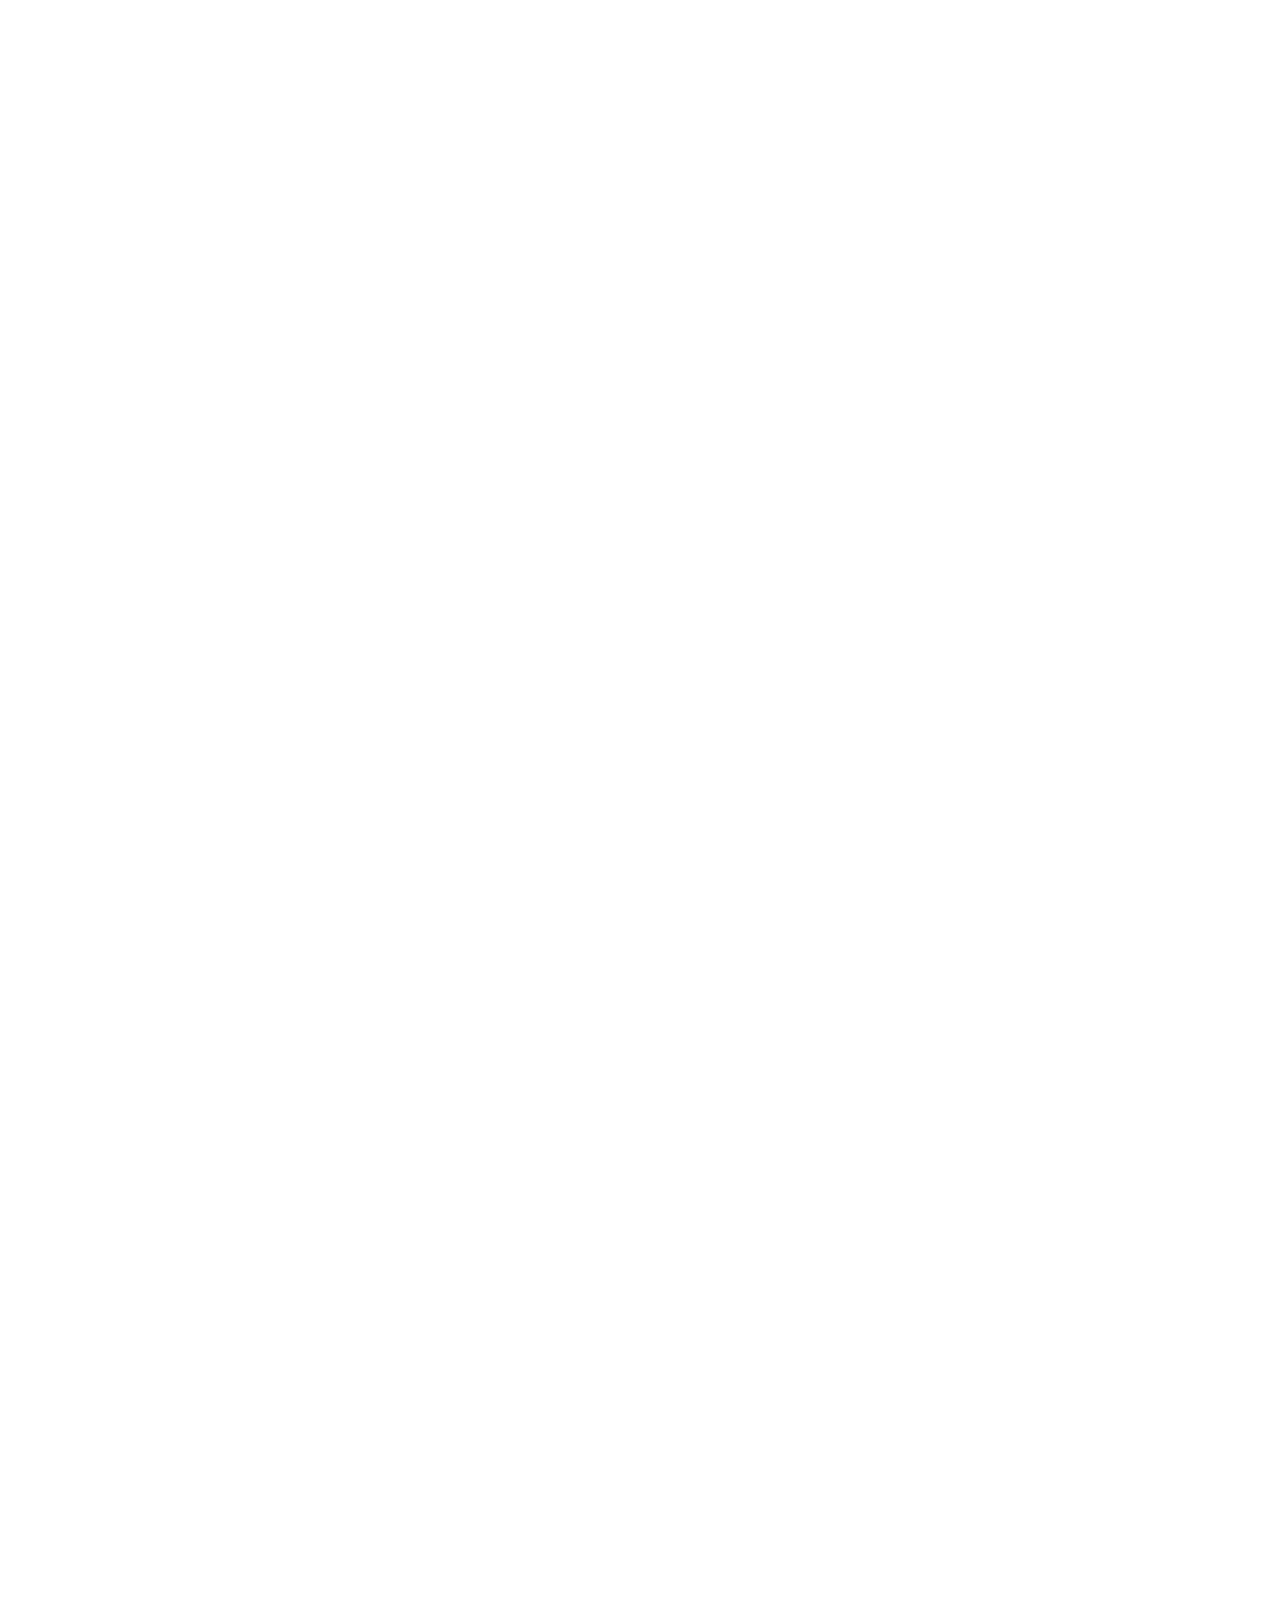
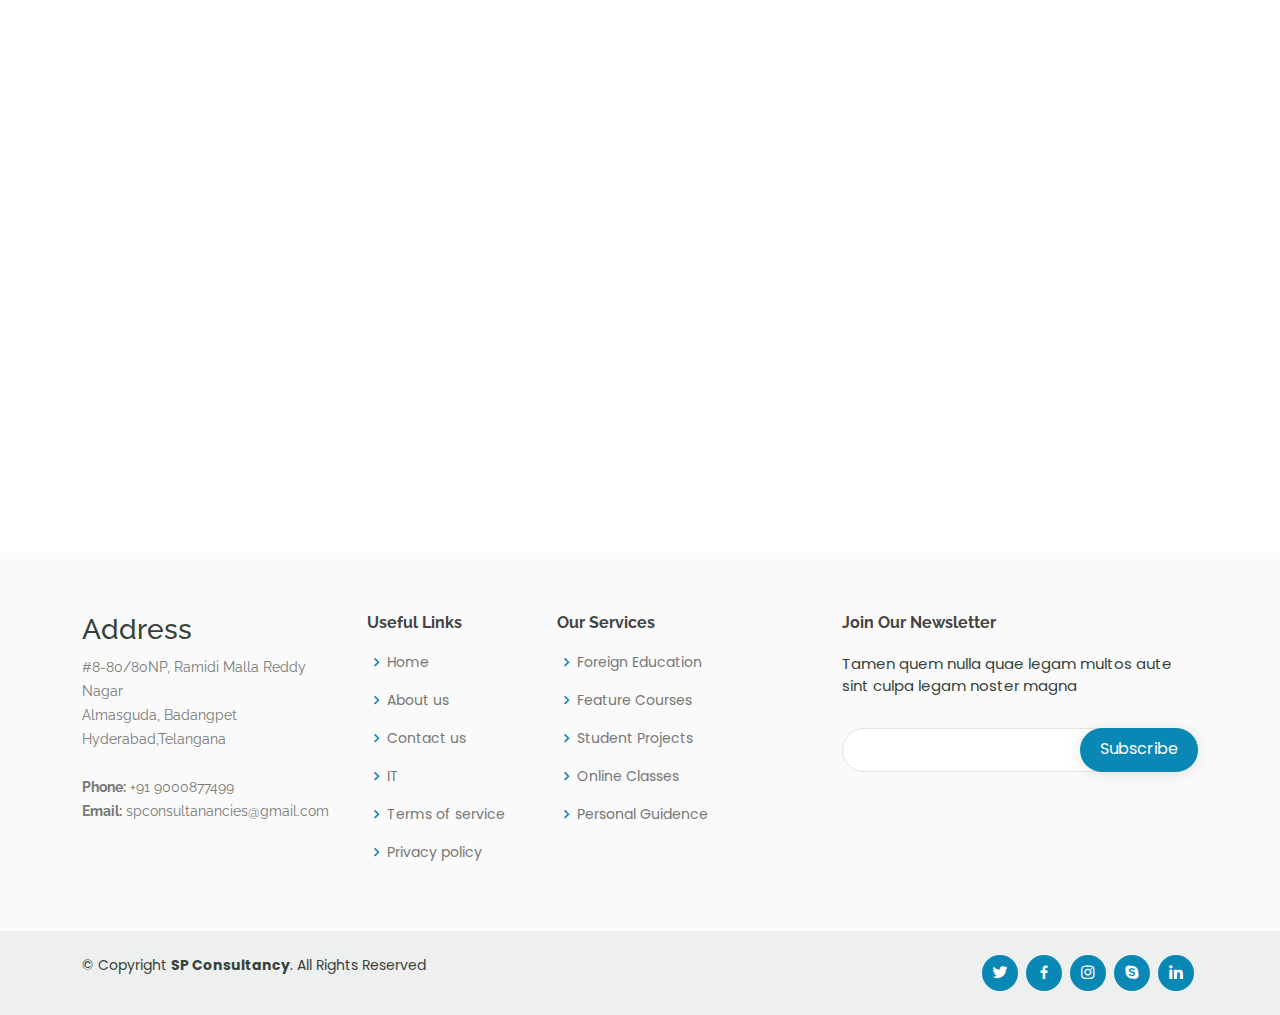
==== commit 76b419c0: "Update index.html" ====
--- a/index.html
+++ b/index.html
@@ -440,7 +440,7 @@
               Almasguda, Badangpet<br>
               Hyderabad,Telangana <br><br>
               <strong>Phone:</strong> +91 9000877499<br>
-              <strong>Email:</strong> spconsultanancies.com<br>
+              <strong>Email:</strong> spconsultanancies@gmail.com<br>
             </p>
           </div>
 
@@ -512,4 +512,4 @@
 
 </body>
 
-</html>+</html>
